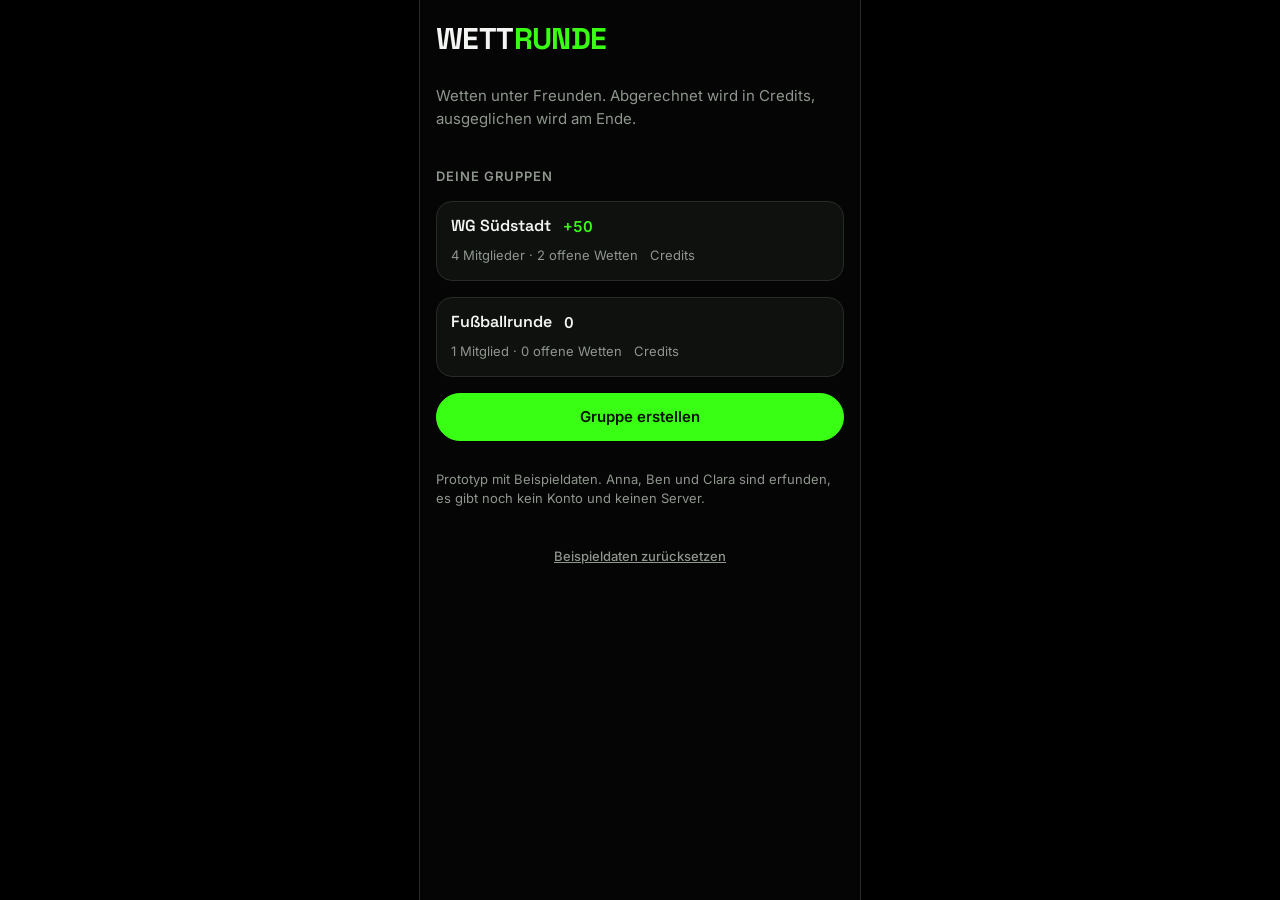
==== prototype/index.html @ f7deb589 "Add clickable prototype and to-do list Mobile-first HTML prototype of the betting app (groups, event" ====
<!DOCTYPE html>
<html lang="de">
<head>
<meta charset="utf-8">
<meta name="viewport" content="width=device-width, initial-scale=1, viewport-fit=cover">
<title>Wettrunde Prototyp</title>
<link rel="stylesheet" href="https://fonts.googleapis.com/css2?family=Inter:wght@400;500;600&family=Space+Grotesk:wght@500;600;700&display=swap">
<style>
body { margin: 0; }
[hidden] { display: none !important; }
:root { padding-top: env(safe-area-inset-top, 0px); padding-bottom: env(safe-area-inset-bottom, 0px); }
/* Layout: eine Handy-Spalte (max. 440px), schwarze Flaeche, Neongruen nur fuer Aktionen, eigenen Stand und offene Wetten. */
:root {
  color-scheme: dark;
  --bg: #050505; --s1: #0F110F; --s2: #191C19; --line: #272B27;
  --fg: #F3F5F2; --mut: #8E968D;
  --neon: #39FF14; --neon-dim: rgba(57,255,20,.12);
  --red: #FF5A5A; --red-dim: rgba(255,90,90,.12);
  --amber: #FFC53D; --amber-dim: rgba(255,197,61,.12);
  --display: "Space Grotesk", "Avenir Next", "Segoe UI", sans-serif;
  --body: "Inter", system-ui, -apple-system, "Segoe UI", sans-serif;
}
html, body { background: #000; }
body { color: var(--fg); font: 400 15px/1.5 var(--body); }
body::before { content: ""; position: fixed; inset: 0 0 auto; height: env(safe-area-inset-top, 0px); z-index: 10; background: var(--bg); }
.phone { max-width: 440px; margin: 0 auto; min-height: 100vh; background: var(--bg); border-inline: 1px solid var(--line); }
.top { position: sticky; top: env(safe-area-inset-top, 0px); z-index: 5; background: var(--bg); border-bottom: 1px solid var(--line);
  display: flex; align-items: center; gap: 8px; min-height: 56px;
  padding-left: max(16px, env(safe-area-inset-left, 0px)); padding-right: max(16px, env(safe-area-inset-right, 0px)); }
.top h1 { font: 600 18px/1.2 var(--display); margin: 0; min-width: 0; overflow-wrap: anywhere; }
.back { width: 40px; height: 40px; margin-left: -8px; border: 0; background: none; color: var(--neon); font: 600 28px/1 var(--display); cursor: pointer; border-radius: 10px; }
.wrap { display: flex; flex-direction: column; gap: 16px; padding-block: 16px 40px;
  padding-left: max(16px, env(safe-area-inset-left, 0px)); padding-right: max(16px, env(safe-area-inset-right, 0px)); }
.brand { font: 700 30px/1 var(--display); letter-spacing: -.02em; margin: 8px 0 0; }
.brand b { color: var(--neon); font-weight: 700; }
.mut { color: var(--mut); } .small { font-size: 13px; }
h2 { font: 600 13px/1.2 var(--body); letter-spacing: .08em; text-transform: uppercase; color: var(--mut); margin: 8px 0 0; }
.card { background: var(--s1); border: 1px solid var(--line); border-radius: 16px; padding: 14px; display: flex; flex-direction: column; gap: 8px; min-width: 0; }
button.card { text-align: left; color: inherit; font: inherit; cursor: pointer; width: 100%; }
button.card:active { background: var(--s2); }
.row { display: flex; align-items: center; justify-content: space-between; gap: 12px; min-width: 0; }
.row > :first-child { min-width: 0; overflow-wrap: anywhere; }
.title { font: 600 16px/1.3 var(--display); }
.num { font-variant-numeric: tabular-nums; font-weight: 600; white-space: nowrap; }
.pos { color: var(--neon); } .neg { color: var(--red); }
.hero { background: var(--s1); border: 1px solid var(--line); border-radius: 20px; padding: 18px; display: flex; flex-direction: column; gap: 2px; }
.hero .big { font: 700 44px/1.05 var(--display); font-variant-numeric: tabular-nums; letter-spacing: -.02em; }
.btn { min-height: 48px; border-radius: 999px; border: 1px solid var(--line); background: var(--s2); color: var(--fg); font: 600 15px/1 var(--body); padding: 0 18px; cursor: pointer; flex: 1; }
.btn.pri { background: var(--neon); border-color: var(--neon); color: #041200; }
.btn.danger { color: var(--red); }
.btn:disabled { opacity: .35; cursor: not-allowed; }
.btn.sm { min-height: 36px; font-size: 13px; padding: 0 14px; flex: none; }
.btns { display: flex; gap: 10px; flex-wrap: wrap; }
:is(button, input, select, textarea):focus-visible { outline: 2px solid var(--neon); outline-offset: 2px; }
.hint { border: 1px solid var(--amber); background: var(--amber-dim); color: var(--amber); border-radius: 14px; padding: 12px 14px; font-size: 14px; }
.tabs { display: flex; background: var(--s1); border: 1px solid var(--line); border-radius: 999px; padding: 4px; }
.tabs button { flex: 1; min-height: 38px; border: 0; border-radius: 999px; background: none; color: var(--mut); font: 600 14px/1 var(--body); cursor: pointer; }
.tabs button[aria-selected="true"] { background: var(--neon); color: #041200; }
.chips { display: flex; gap: 8px; flex-wrap: wrap; }
.chip { min-height: 36px; padding: 0 14px; border-radius: 999px; border: 1px solid var(--line); background: none; color: var(--fg); font: 500 14px/1 var(--body); cursor: pointer; }
.chip[aria-pressed="true"] { border-color: var(--neon); color: var(--neon); background: var(--neon-dim); }
.pill { font: 600 11px/1 var(--body); letter-spacing: .05em; text-transform: uppercase; padding: 5px 8px; border-radius: 999px; white-space: nowrap; }
.pill.open { color: var(--neon); background: var(--neon-dim); }
.pill.wait { color: var(--amber); background: var(--amber-dim); }
.pill.bad { color: var(--red); background: var(--red-dim); }
.pill.done { color: var(--fg); background: var(--s2); }
.tag { font: 600 11px/1 var(--body); letter-spacing: .08em; text-transform: uppercase; color: var(--mut); }
label { display: flex; flex-direction: column; gap: 6px; font-size: 13px; color: var(--mut); min-width: 0; }
input, select, textarea { font: 400 16px/1.3 var(--body); color: var(--fg); background: var(--s1); border: 1px solid var(--line); border-radius: 12px; padding: 12px; width: 100%; box-sizing: border-box; min-width: 0; }
textarea { resize: vertical; min-height: 72px; }
.two { display: grid; grid-template-columns: 1fr 1fr; gap: 10px; }
.bar { height: 6px; border-radius: 999px; background: var(--s2); overflow: hidden; }
.bar i { display: block; height: 100%; background: var(--neon); border-radius: 999px; }
.opt { display: flex; flex-direction: column; gap: 6px; padding: 12px 0; border-top: 1px solid var(--line); }
.opt:first-child { border-top: 0; padding-top: 0; }
.opt.win .title { color: var(--neon); }
.kv { display: grid; grid-template-columns: auto 1fr; gap: 6px 14px; font-size: 14px; }
.kv dt { color: var(--mut); } .kv dd { margin: 0; text-align: right; overflow-wrap: anywhere; }
.demo { border: 1px dashed var(--mut); border-radius: 16px; padding: 14px; display: flex; flex-direction: column; gap: 10px; }
.list { display: flex; flex-direction: column; }
.list .row { padding: 10px 0; border-top: 1px solid var(--line); }
.list .row:first-child { border-top: 0; }
.code { font: 600 18px/1 var(--display); letter-spacing: .1em; color: var(--neon); }
#toast { position: fixed; left: 50%; transform: translateX(-50%); bottom: calc(20px + env(safe-area-inset-bottom, 0px)); z-index: 20; max-width: min(400px, calc(100vw - 32px));
  background: var(--fg); color: #000; font: 600 14px/1.3 var(--body); padding: 12px 16px; border-radius: 14px; }
.linkbtn { background: none; border: 0; color: var(--mut); font: 500 13px/1 var(--body); text-decoration: underline; cursor: pointer; padding: 12px 0; align-self: center; }
</style>
</head>
<body>
<div class="phone"><div id="app"></div></div>
<div id="toast" role="status" hidden></div>

<script>
const LS = 'wettrunde-draft-v1';
const POOL = ['Anna', 'Ben', 'Clara', 'Jonas', 'Mia', 'Leon'];
const EVENTS = [
  { name: 'Bayern – Dortmund', when: 'Sa, 18:30', opts: ['Bayern', 'Unentschieden', 'Dortmund'] },
  { name: 'Leipzig – Leverkusen', when: 'So, 15:30', opts: ['Leipzig', 'Unentschieden', 'Leverkusen'] },
  { name: 'Darts-WM Finale', when: '3. Jan, 21:00', opts: ['Favorit gewinnt', 'Außenseiter gewinnt'] }
];
const STATUS = {
  open: ['Offen', 'open'], locked: ['Gesperrt', 'wait'], resolving: ['In Auflösung', 'wait'], disputed: ['Strittig', 'bad'],
  resolved: ['Aufgelöst', 'done'], void: ['Ungültig', 'bad'], infeasible: ['Nicht durchführbar', 'bad']
};

function seed() {
  const d = h => new Date(Date.now() + h * 3600e3).toISOString();
  return {
    users: { me: 'Du', anna: 'Anna', ben: 'Ben', clara: 'Clara' },
    groups: [
      { id: 'g1', name: 'WG Südstadt', desc: 'Alles, worauf man in einer WG wetten kann', code: 'SUED-4821', admin: 'me',
        members: ['me', 'anna', 'ben', 'clara'], bal: { me: 50, anna: 100, ben: 0, clara: -150 },
        ledger: [{ t: 'Wette „Schafft Ben den Halbmarathon unter 2 Stunden?“ aufgelöst', d: { anna: 100, me: 50, clara: -150 } }],
        pay: [],
        bets: [
          { id: 'b1', type: 'real', name: 'Kocht Ben bis Sonntag für alle?', desc: 'Zählt nur, wenn alle vier am Tisch sitzen.', opts: ['Ja', 'Nein'], min: 10, max: 100, deadline: d(96), creator: 'ben', status: 'open',
            entries: [{ u: 'ben', o: 0, s: 50 }, { u: 'anna', o: 1, s: 30 }] },
          { id: 'b2', type: 'event', name: 'Bayern – Dortmund: Wer gewinnt?', desc: '', opts: ['Bayern', 'Unentschieden', 'Dortmund'], min: 10, max: 50, event: 'Bayern – Dortmund · Sa, 18:30', creator: 'me', status: 'open',
            entries: [{ u: 'me', o: 0, s: 40 }, { u: 'clara', o: 2, s: 40 }] },
          { id: 'b3', type: 'real', name: 'Schafft Anna 10 Klimmzüge am Stück?', desc: 'Video als Beweis.', opts: ['Ja', 'Nein'], min: 10, max: 50, deadline: d(-2), creator: 'anna', status: 'resolving', proposed: 0,
            entries: [{ u: 'anna', o: 0, s: 20 }, { u: 'me', o: 1, s: 20 }, { u: 'ben', o: 1, s: 10 }] },
          { id: 'b0', type: 'real', name: 'Schafft Ben den Halbmarathon unter 2 Stunden?', desc: '', opts: ['Ja', 'Nein'], min: 10, max: 200, deadline: d(-200), creator: 'clara', status: 'resolved', result: 0,
            entries: [{ u: 'anna', o: 0, s: 100 }, { u: 'me', o: 0, s: 50 }, { u: 'clara', o: 1, s: 150 }], deltas: { anna: 100, me: 50, clara: -150 } }
        ] },
      { id: 'g2', name: 'Fußballrunde', desc: '', code: 'FUSS-1907', admin: 'me', members: ['me'], bal: { me: 0 }, ledger: [], pay: [], bets: [] }
    ]
  };
}

let db;
try { db = JSON.parse(localStorage.getItem(LS)); } catch (e) { db = null; }
if (!db || !db.groups) db = seed();
const ui = { nav: [{ v: 'home' }], tab: 'bets', filter: 'all', draft: null, gdraft: { name: '', desc: '' }, join: { o: null, s: '' } };
function save() { try { localStorage.setItem(LS, JSON.stringify(db)); } catch (e) {} }

const esc = s => String(s == null ? '' : s).replace(/[&<>"']/g, c => ({ '&': '&amp;', '<': '&lt;', '>': '&gt;', '"': '&quot;', "'": '&#39;' }[c]));
const nf = n => Math.abs(n).toLocaleString('de-DE');
const sg = n => (n > 0 ? '+' : n < 0 ? '−' : '') + nf(n);
const cls = n => n > 0 ? 'pos' : n < 0 ? 'neg' : '';
const uid = () => Math.random().toString(36).slice(2, 9);
const nm = u => db.users[u] || u;
const cur = () => ui.nav[ui.nav.length - 1];
const grp = () => db.groups.find(g => g.id === cur().g);
const bet = () => { const g = grp(); return g && g.bets.find(b => b.id === cur().b); };
const pot = b => b.entries.reduce((a, e) => a + e.s, 0);
const mine = b => b.entries.find(e => e.u === 'me');
const fdate = iso => new Date(iso).toLocaleString('de-DE', { weekday: 'short', day: '2-digit', month: '2-digit', hour: '2-digit', minute: '2-digit' });
const localInput = d => { const p = n => String(n).padStart(2, '0'); return d.getFullYear() + '-' + p(d.getMonth() + 1) + '-' + p(d.getDate()) + 'T' + p(d.getHours()) + ':' + p(d.getMinutes()); };

let toastTimer;
function toast(msg) { const t = document.getElementById('toast'); t.textContent = msg; t.hidden = false; clearTimeout(toastTimer); toastTimer = setTimeout(() => { t.hidden = true; }, 2800); }

/* ---------- Logik ---------- */
function payout(b, w) {
  const p = pot(b), win = b.entries.filter(e => e.o === w), ws = win.reduce((a, e) => a + e.s, 0), d = {};
  if (!ws) return null;
  b.entries.forEach(e => { d[e.u] = -e.s; });
  let rest = p;
  win.forEach(e => { const sh = Math.floor(p * e.s / ws); d[e.u] += sh; rest -= sh; });
  if (rest) d[win.slice().sort((a, c) => c.s - a.s)[0].u] += rest;
  return d;
}
function resolve(g, b, w) {
  const d = payout(b, w);
  b.result = w;
  if (!d) { b.status = 'void'; toast('Niemand hat auf dieses Ergebnis gesetzt. Wette ungültig, keine Buchung.'); return; }
  b.status = 'resolved'; b.deltas = d;
  Object.keys(d).forEach(u => { g.bal[u] = (g.bal[u] || 0) + d[u]; });
  g.ledger.push({ t: 'Wette „' + b.name + '“ aufgelöst', d });
  toast('Wette aufgelöst, Salden gebucht.');
}
function lock(b) {
  const sides = new Set(b.entries.map(e => e.o));
  if (sides.size < 2) { b.status = 'infeasible'; toast('Kein Gegenspieler. Wette nicht durchführbar und geschlossen.'); }
  else { b.status = 'locked'; toast('Annahmeschluss. Wette gesperrt.'); }
}
function suggestions(g) {
  const bal = Object.assign({}, g.bal);
  g.pay.forEach(p => { bal[p.from] += p.amt; bal[p.to] -= p.amt; });
  const deb = g.members.filter(u => bal[u] < 0).map(u => ({ u, a: -bal[u] })).sort((a, b) => b.a - a.a);
  const cre = g.members.filter(u => bal[u] > 0).map(u => ({ u, a: bal[u] })).sort((a, b) => b.a - a.a);
  const out = []; let i = 0, j = 0;
  while (i < deb.length && j < cre.length) {
    const amt = Math.min(deb[i].a, cre[j].a);
    out.push({ from: deb[i].u, to: cre[j].u, amt });
    deb[i].a -= amt; cre[j].a -= amt;
    if (!deb[i].a) i++; if (!cre[j].a) j++;
  }
  return out;
}

/* ---------- Ansichten ---------- */
const head = (title, back) => '<header class="top">' + (back ? '<button class="back" data-a="back" aria-label="Zurück">‹</button>' : '') + '<h1>' + esc(title) + '</h1></header>';
const pill = s => '<span class="pill ' + STATUS[s][1] + '">' + STATUS[s][0] + '</span>';

function vHome() {
  const cards = db.groups.map(g => {
    const open = g.bets.filter(b => b.status === 'open').length, bal = g.bal.me || 0;
    return '<button class="card" data-a="go" data-v="group" data-g="' + g.id + '"><div class="row"><span class="title">' + esc(g.name) + '</span><span class="num ' + cls(bal) + '">' + sg(bal) + '</span></div>' +
      '<div class="row small mut"><span>' + g.members.length + (g.members.length === 1 ? ' Mitglied' : ' Mitglieder') + ' · ' + open + ' offene ' + (open === 1 ? 'Wette' : 'Wetten') + '</span><span>Credits</span></div></button>';
  }).join('');
  return '<div class="wrap"><p class="brand">WETT<b>RUNDE</b></p><p class="mut">Wetten unter Freunden. Abgerechnet wird in Credits, ausgeglichen wird am Ende.</p>' +
    '<h2>Deine Gruppen</h2>' + cards +
    '<div class="btns"><button class="btn pri" data-a="go" data-v="newGroup">Gruppe erstellen</button></div>' +
    '<p class="small mut">Prototyp mit Beispieldaten. Anna, Ben und Clara sind erfunden, es gibt noch kein Konto und keinen Server.</p>' +
    '<button class="linkbtn" data-a="reset">Beispieldaten zurücksetzen</button></div>';
}

function vNewGroup() {
  return head('Gruppe erstellen', true) + '<div class="wrap">' +
    '<label>Gruppenname<input id="gd-name" data-gd="name" value="' + esc(ui.gdraft.name) + '" maxlength="40" placeholder="z. B. Stammtisch"></label>' +
    '<label>Beschreibung (optional)<textarea id="gd-desc" data-gd="desc" maxlength="140">' + esc(ui.gdraft.desc) + '</textarea></label>' +
    '<div class="hint">Du kannst die Gruppe allein erstellen. Wetten sind aber erst ab 2 Mitgliedern möglich. Bis dahin kannst du nur Mitglieder einladen und die Gruppe verwalten.</div>' +
    '<div class="btns"><button class="btn pri" data-a="createGroup">Gruppe erstellen</button></div></div>';
}

function betCard(b) {
  const m = mine(b);
  return '<button class="card" data-a="go" data-v="bet" data-g="' + cur().g + '" data-b="' + b.id + '"><div class="row"><span class="tag">' + (b.type === 'event' ? 'Event' : 'Reallife') + '</span>' + pill(b.status) + '</div>' +
    '<span class="title">' + esc(b.name) + '</span>' +
    '<div class="row small mut"><span>' + (m ? 'Du: ' + esc(b.opts[m.o]) + ' · ' + nf(m.s) : 'Du bist nicht dabei') + '</span><span class="num">Topf ' + nf(pot(b)) + '</span></div></button>';
}

function vGroup() {
  const g = grp(), solo = g.members.length < 2, bal = g.bal.me || 0;
  let body = '';
  if (ui.tab === 'bets') {
    const fs = { all: 'Alle', mine: 'Meine', done: 'Beendet' };
    const act = b => ['open', 'locked', 'resolving', 'disputed'].includes(b.status);
    const list = g.bets.filter(b => ui.filter === 'mine' ? mine(b) && act(b) : ui.filter === 'done' ? !act(b) : true)
      .slice().sort((a, b) => (act(b) ? 1 : 0) - (act(a) ? 1 : 0));
    body = '<div class="chips">' + Object.keys(fs).map(k => '<button class="chip" data-a="filter" data-f="' + k + '" aria-pressed="' + (ui.filter === k) + '">' + fs[k] + '</button>').join('') + '</div>' +
      (list.length ? list.map(betCard).join('') : '<p class="mut">' + (solo ? 'Noch keine Wetten. Lade zuerst jemanden ein.' : 'Hier ist noch nichts. Erstelle die erste Wette.') + '</p>');
  } else if (ui.tab === 'bal') {
    body = '<div class="card list">' + g.members.map(u => '<div class="row"><span>' + esc(nm(u)) + '</span><span class="num ' + cls(g.bal[u] || 0) + '">' + sg(g.bal[u] || 0) + '</span></div>').join('') + '</div>' +
      '<h2>Kontoverlauf</h2>' + (g.ledger.length ? g.ledger.slice().reverse().map(l => '<div class="card"><span>' + esc(l.t) + '</span><div class="chips small">' +
        Object.keys(l.d).map(u => '<span class="num ' + cls(l.d[u]) + '">' + esc(nm(u)) + ' ' + sg(l.d[u]) + '</span>').join('') + '</div></div>').join('') : '<p class="mut">Noch keine Buchungen.</p>');
  } else {
    body = '<div class="card list">' + g.members.map(u => '<div class="row"><span>' + esc(nm(u)) + '</span>' + (u === g.admin ? '<span class="tag">Admin</span>' : '') + '</div>').join('') + '</div>' +
      '<div class="card"><span class="small mut">Einladungscode</span><div class="row"><span class="code" id="code">' + esc(g.code) + '</span><button class="btn sm" data-a="copy">Kopieren</button></div></div>' +
      '<div class="demo"><span class="tag">Demo</span><span class="small mut">Im Prototyp gibt es keine echten Einladungen. So simulierst du einen Beitritt.</span><div class="btns"><button class="btn" data-a="addMember">Beispiel-Mitglied hinzufügen</button></div></div>';
  }
  const tabs = { bets: 'Wetten', bal: 'Salden', mem: 'Mitglieder' };
  return head(g.name, true) + '<div class="wrap">' +
    '<div class="hero"><span class="small mut">Dein Saldo in dieser Gruppe</span><span class="big ' + cls(bal) + '">' + sg(bal) + '</span><span class="small mut">Credits</span></div>' +
    (solo ? '<div class="hint">Du bist allein in dieser Gruppe. Wetten sind erst ab 2 Mitgliedern möglich. Lade unter „Mitglieder“ jemanden ein.</div>' : '') +
    '<div class="btns"><button class="btn pri" data-a="newBet"' + (solo ? ' disabled' : '') + '>Wette erstellen</button><button class="btn" data-a="go" data-v="settle" data-g="' + g.id + '"' + (solo ? ' disabled' : '') + '>Ausgleichen</button></div>' +
    '<div class="tabs" role="tablist">' + Object.keys(tabs).map(k => '<button role="tab" data-a="tab" data-t="' + k + '" aria-selected="' + (ui.tab === k) + '">' + tabs[k] + '</button>').join('') + '</div>' + body + '</div>';
}

function vNewBet() {
  const d = ui.draft, opts = d.type === 'event' ? EVENTS[d.ev].opts : [d.o1 || 'Option 1', d.o2 || 'Option 2'];
  if (d.side >= opts.length) d.side = 0;
  const typeBtn = (k, t) => '<button role="tab" data-a="type" data-t="' + k + '" aria-selected="' + (d.type === k) + '">' + t + '</button>';
  const specific = d.type === 'event'
    ? '<label>Event auswählen<select id="d-ev" data-d="ev">' + EVENTS.map((e, i) => '<option value="' + i + '"' + (i === +d.ev ? ' selected' : '') + '>' + esc(e.name + ' · ' + e.when) + '</option>').join('') + '</select></label>' +
      '<p class="small mut">Annahmeschluss ist der Eventstart. Das Ergebnis kommt danach automatisch. Die Events hier sind Beispiele.</p>'
    : '<div class="two"><label>Ausgang 1<input id="d-o1" data-d="o1" value="' + esc(d.o1) + '" maxlength="24"></label><label>Ausgang 2<input id="d-o2" data-d="o2" value="' + esc(d.o2) + '" maxlength="24"></label></div>' +
      '<label>Deadline<input id="d-dl" type="datetime-local" data-d="deadline" value="' + esc(d.deadline) + '"></label>' +
      '<p class="small mut">Annahmeschluss ist 24 Stunden vor der Deadline. Danach meldest du das Ergebnis, die Gruppe bestätigt.</p>';
  return head('Wette erstellen', true) + '<div class="wrap">' +
    '<div class="tabs" role="tablist">' + typeBtn('real', 'Reallife-Wette') + typeBtn('event', 'Event-Wette') + '</div>' +
    '<label>Name der Wette<input id="d-name" data-d="name" value="' + esc(d.name) + '" maxlength="80" placeholder="Worum geht es?"></label>' +
    '<label>Beschreibung (optional)<textarea id="d-desc" data-d="desc" maxlength="200" placeholder="Regeln, Beweis, Sonderfälle">' + esc(d.desc) + '</textarea></label>' +
    specific +
    '<div class="two"><label>Mindesteinsatz<input id="d-min" type="number" inputmode="numeric" min="1" data-d="min" value="' + esc(d.min) + '"></label><label>Höchsteinsatz<input id="d-max" type="number" inputmode="numeric" min="1" data-d="max" value="' + esc(d.max) + '"></label></div>' +
    '<h2>Deine Seite</h2><div class="chips">' + opts.map((o, i) => '<button class="chip" data-a="dside" data-i="' + i + '" aria-pressed="' + (d.side === i) + '">' + esc(o) + '</button>').join('') + '</div>' +
    '<label>Dein Einsatz in Credits<input id="d-stake" type="number" inputmode="numeric" min="1" data-d="stake" value="' + esc(d.stake) + '"></label>' +
    '<div class="btns"><button class="btn pri" data-a="createBet">Wette veröffentlichen</button></div></div>';
}

function vBet() {
  const g = grp(), b = bet(), p = pot(b), m = mine(b), iAmCreator = b.creator === 'me';
  const when = b.type === 'event'
    ? '<dt>Event</dt><dd>' + esc(b.event) + '</dd><dt>Annahmeschluss</dt><dd>Eventstart</dd>'
    : '<dt>Deadline</dt><dd>' + esc(fdate(b.deadline)) + '</dd><dt>Annahmeschluss</dt><dd>' + esc(fdate(new Date(new Date(b.deadline).getTime() - 864e5).toISOString())) + '</dd>';
  const optsHtml = b.opts.map((o, i) => {
    const es = b.entries.filter(e => e.o === i), sum = es.reduce((a, e) => a + e.s, 0);
    return '<div class="opt' + (b.status === 'resolved' && b.result === i ? ' win' : '') + '"><div class="row"><span class="title">' + esc(o) + (b.status === 'resolved' && b.result === i ? ' ✓' : '') + '</span><span class="num">' + nf(sum) + '</span></div>' +
      '<div class="bar"><i style="width:' + (p ? Math.round(sum / p * 100) : 0) + '%"></i></div>' +
      '<span class="small mut">' + (es.length ? es.map(e => esc(nm(e.u)) + ' ' + nf(e.s)).join(' · ') : 'noch niemand') + '</span></div>';
  }).join('');
  let pos = '';
  if (m && ['open', 'locked', 'resolving', 'disputed'].includes(b.status)) {
    const d = payout(b, m.o);
    pos = '<div class="card"><div class="row"><span>Du setzt ' + nf(m.s) + ' auf „' + esc(b.opts[m.o]) + '“</span><span class="num pos">' + (d ? sg(d.me) : '') + '</span></div><span class="small mut">Möglicher Gewinn beim aktuellen Topf. Dein Saldo ändert sich erst bei der Auflösung.</span></div>';
  }
  if (b.status === 'resolved') {
    pos = '<div class="card"><span class="small mut">Ergebnis: ' + esc(b.opts[b.result]) + '</span><div class="list">' + Object.keys(b.deltas).map(u => '<div class="row"><span>' + esc(nm(u)) + '</span><span class="num ' + cls(b.deltas[u]) + '">' + sg(b.deltas[u]) + '</span></div>').join('') + '</div></div>';
  }
  if (b.status === 'infeasible') pos = '<div class="hint">Bis zum Annahmeschluss gab es keinen Gegenspieler. Die Wette wurde als nicht durchführbar markiert und geschlossen. Es wurde nichts gebucht.</div>';
  if (b.status === 'void') pos = '<div class="hint">Diese Wette ist ungültig. Es wurde nichts gebucht.</div>';

  const pick = (action, label) => '<span class="small mut">' + label + '</span><div class="chips">' + b.opts.map((o, i) => '<button class="chip" data-a="' + action + '" data-i="' + i + '">' + esc(o) + '</button>').join('') + '</div>';
  let act = '', demo = '';
  if (b.status === 'open') {
    if (!m) {
      act = '<h2>Beitreten</h2><div class="chips">' + b.opts.map((o, i) => '<button class="chip" data-a="pick" data-i="' + i + '" aria-pressed="' + (ui.join.o === i) + '">' + esc(o) + '</button>').join('') + '</div>' +
        '<label>Dein Einsatz (' + nf(b.min) + ' bis ' + nf(b.max) + ' Credits)<input id="j-stake" type="number" inputmode="numeric" data-j="s" value="' + esc(ui.join.s) + '" min="' + b.min + '" max="' + b.max + '"></label>' +
        '<div class="btns"><button class="btn pri" data-a="join">Beitreten</button></div>';
    } else if (iAmCreator) {
      act = '<div class="btns"><button class="btn danger" data-a="cancel">Wette stornieren</button></div><p class="small mut">Stornieren geht nur, solange die Wette offen ist. Ändern lässt sie sich nach dem ersten Beitritt nicht mehr.</p>';
    } else {
      act = '<div class="btns"><button class="btn danger" data-a="withdraw">Einsatz zurückziehen</button></div>';
    }
    demo = '<span class="small mut">Im Prototyp läuft keine Zeit und es gibt keine anderen Nutzer.</span><div class="btns"><button class="btn" data-a="demoJoin">Beispiel-Beitritt</button><button class="btn" data-a="lock">Annahmeschluss jetzt</button></div>';
  } else if (b.status === 'locked') {
    if (b.type === 'event') demo = pick('result', 'Ergebnis der Sport-API simulieren:');
    else if (iAmCreator) act = '<h2>Ergebnis melden</h2><div class="card">' + pick('propose', 'Was ist passiert?') + '</div>';
    else demo = pick('propose', esc(nm(b.creator)) + ' meldet das Ergebnis:');
  } else if (b.status === 'resolving') {
    const mineProp = iAmCreator;
    act = '<div class="card"><span>' + esc(nm(b.creator)) + (mineProp ? ' hast' : ' hat') + ' „' + esc(b.opts[b.proposed]) + '“ als Ergebnis gemeldet.</span>' +
      (mineProp ? '<span class="small mut">Die anderen Teilnehmer müssen bestätigen. Ohne Reaktion gilt es nach 48 Stunden.</span>' :
        '<div class="btns"><button class="btn pri" data-a="confirm">Bestätigen</button><button class="btn danger" data-a="dispute">Einspruch</button></div>') + '</div>';
    if (mineProp) demo = '<div class="btns"><button class="btn" data-a="confirm">Gruppe bestätigt</button><button class="btn" data-a="dispute">Jemand legt Einspruch ein</button></div>';
  } else if (b.status === 'disputed') {
    act = '<div class="hint">Gegen das Ergebnis wurde Einspruch eingelegt. Alle Teilnehmer stimmen ab, die Mehrheit entscheidet.</div>';
    demo = pick('result', 'Abstimmung simulieren. Mehrheit für:') + '<div class="btns"><button class="btn" data-a="nomajority">Keine Mehrheit</button></div>';
  }
  return head('Wett-Detail', true) + '<div class="wrap">' +
    '<div class="row"><span class="tag">' + (b.type === 'event' ? 'Event-Wette' : 'Reallife-Wette') + ' · von ' + esc(nm(b.creator)) + '</span>' + pill(b.status) + '</div>' +
    '<p class="brand" style="font-size:24px;line-height:1.2;margin:0">' + esc(b.name) + '</p>' + (b.desc ? '<p class="mut">' + esc(b.desc) + '</p>' : '') +
    '<div class="hero"><span class="small mut">Topf</span><span class="big">' + nf(p) + '</span><span class="small mut">Credits · Einsatz ' + nf(b.min) + ' bis ' + nf(b.max) + '</span></div>' +
    '<div class="card">' + optsHtml + '</div>' + pos +
    '<div class="card"><dl class="kv" style="margin:0">' + when + '</dl></div>' + act +
    (demo ? '<div class="demo"><span class="tag">Demo-Steuerung</span>' + demo + '</div>' : '') + '</div>';
}

function vSettle() {
  const g = grp(), sug = suggestions(g);
  const row = (p, btn) => '<div class="card"><div class="row"><span>' + esc(nm(p.from)) + ' → ' + esc(nm(p.to)) + '</span><span class="num">' + nf(p.amt) + '</span></div>' + btn + '</div>';
  const sugHtml = sug.map((p, i) => row(p, '<div class="btns"><button class="btn ' + (p.from === 'me' || p.to === 'me' ? 'pri' : '') + '" data-a="paid" data-i="' + i + '">' +
    (p.from === 'me' ? 'Als bezahlt markieren' : p.to === 'me' ? 'Eingang bestätigen' : 'Demo: bezahlt und bestätigt') + '</button></div>')).join('');
  const pend = g.pay.map(p => row(p, '<span class="small mut">Bezahlt markiert, wartet auf Bestätigung durch ' + esc(nm(p.to)) + '.</span><div class="btns"><button class="btn" data-a="payConfirm" data-id="' + p.id + '">Demo: ' + esc(nm(p.to)) + ' bestätigt</button></div>')).join('');
  return head('Ausgleichen', true) + '<div class="wrap">' +
    '<p class="mut">Die App schlägt die wenigsten Zahlungen vor, mit denen alle wieder bei 0 stehen. Bezahlt wird außerhalb der App. Der Saldo ändert sich erst, wenn der Empfänger bestätigt.</p>' +
    (pend ? '<h2>Wartet auf Bestätigung</h2>' + pend : '') +
    '<h2>Vorgeschlagene Zahlungen</h2>' + (sugHtml || '<div class="card"><span class="pos title">Alles ausgeglichen</span><span class="small mut">' + (pend ? 'Es stehen nur noch Bestätigungen aus.' : 'Alle Salden stehen bei 0.') + '</span></div>') + '</div>';
}

const VIEWS = { home: vHome, newGroup: vNewGroup, group: vGroup, newBet: vNewBet, bet: vBet, settle: vSettle };
function render() {
  const c = cur();
  if ((c.g && !grp()) || (c.b && !bet())) { ui.nav = [{ v: 'home' }]; }
  document.getElementById('app').innerHTML = VIEWS[cur().v]();
}
function go(v, g, b) { ui.nav.push({ v, g, b }); window.scrollTo(0, 0); }

/* ---------- Aktionen ---------- */
const A = {
  go(d) { if (d.v === 'bet') ui.join = { o: null, s: '' }; go(d.v, d.g, d.b); },
  back() { if (ui.nav.length > 1) ui.nav.pop(); },
  reset() { db = seed(); ui.nav = [{ v: 'home' }]; toast('Beispieldaten zurückgesetzt.'); },
  tab(d) { ui.tab = d.t; },
  filter(d) { ui.filter = d.f; },
  createGroup() {
    const n = ui.gdraft.name.trim();
    if (!n) return toast('Gib der Gruppe einen Namen.');
    const g = { id: uid(), name: n, desc: ui.gdraft.desc.trim(), code: n.replace(/[^A-Za-z]/g, '').slice(0, 4).toUpperCase().padEnd(4, 'X') + '-' + Math.floor(1000 + Math.random() * 9000), admin: 'me', members: ['me'], bal: { me: 0 }, ledger: [], pay: [], bets: [] };
    db.groups.push(g); ui.gdraft = { name: '', desc: '' }; ui.nav.pop(); ui.tab = 'mem'; go('group', g.id);
    toast('Gruppe erstellt. Wetten sind ab 2 Mitgliedern möglich.');
  },
  addMember() {
    const g = grp(), n = POOL.find(x => !g.members.includes(x.toLowerCase()));
    if (!n) return toast('Keine weiteren Beispiel-Mitglieder.');
    const id = n.toLowerCase(); db.users[id] = n; g.members.push(id); g.bal[id] = 0; toast(n + ' ist beigetreten.');
  },
  copy() {
    const t = grp().code;
    try { navigator.clipboard.writeText(t).then(() => toast('Code kopiert.'), () => toast('Code: ' + t)); } catch (e) { toast('Code: ' + t); }
    return false;
  },
  newBet() {
    ui.draft = { type: 'real', name: '', desc: '', o1: 'Ja', o2: 'Nein', min: 10, max: 100, deadline: localInput(new Date(Date.now() + 72 * 3600e3)), ev: 0, side: 0, stake: 10 };
    go('newBet', cur().g);
  },
  type(d) { ui.draft.type = d.t; ui.draft.side = 0; },
  dside(d) { ui.draft.side = +d.i; },
  createBet() {
    const d = ui.draft, g = grp(), min = Math.floor(+d.min), max = Math.floor(+d.max), stake = Math.floor(+d.stake);
    if (g.members.length < 2) return toast('Wetten sind erst ab 2 Mitgliedern möglich.');
    if (!d.name.trim()) return toast('Gib der Wette einen Namen.');
    if (!(min >= 1) || !(max >= min)) return toast('Prüfe Mindest- und Höchsteinsatz.');
    if (!(stake >= min && stake <= max)) return toast('Dein Einsatz muss zwischen ' + min + ' und ' + max + ' liegen.');
    const b = { id: uid(), type: d.type, name: d.name.trim(), desc: d.desc.trim(), min, max, creator: 'me', status: 'open', entries: [{ u: 'me', o: d.side, s: stake }] };
    if (d.type === 'event') { const e = EVENTS[+d.ev]; b.opts = e.opts.slice(); b.event = e.name + ' · ' + e.when; }
    else {
      if (!d.o1.trim() || !d.o2.trim() || d.o1.trim() === d.o2.trim()) return toast('Gib zwei unterschiedliche Ausgänge an.');
      if (!d.deadline || isNaN(new Date(d.deadline))) return toast('Lege eine Deadline fest.');
      b.opts = [d.o1.trim(), d.o2.trim()]; b.deadline = new Date(d.deadline).toISOString();
    }
    g.bets.push(b); ui.nav.pop(); ui.tab = 'bets'; ui.filter = 'all'; go('bet', g.id, b.id);
    toast('Wette ist offen. Die Gruppe wird benachrichtigt.');
  },
  pick(d) { ui.join.o = +d.i; },
  join() {
    const b = bet(), s = Math.floor(+ui.join.s);
    if (ui.join.o == null) return toast('Wähle zuerst eine Seite.');
    if (!(s >= b.min && s <= b.max)) return toast('Der Einsatz muss zwischen ' + b.min + ' und ' + b.max + ' liegen.');
    b.entries.push({ u: 'me', o: ui.join.o, s }); toast('Du bist dabei. Einsatz vorgemerkt.');
  },
  withdraw() { const b = bet(); b.entries = b.entries.filter(e => e.u !== 'me'); ui.join = { o: null, s: '' }; toast('Einsatz zurückgezogen.'); },
  cancel() { bet().status = 'void'; toast('Wette storniert. Keine Buchung.'); },
  demoJoin() {
    const g = grp(), b = bet(), u = g.members.find(x => x !== 'me' && !b.entries.some(e => e.u === x));
    if (!u) return toast('Alle Mitglieder sind schon dabei.');
    const counts = b.opts.map((o, i) => b.entries.filter(e => e.o === i).length), o = counts.indexOf(Math.min.apply(null, counts));
    b.entries.push({ u, o, s: Math.min(b.max, Math.max(b.min, 20)) }); toast(nm(u) + ' setzt auf „' + b.opts[o] + '“.');
  },
  lock() { lock(bet()); },
  propose(d) { const b = bet(); b.proposed = +d.i; b.status = 'resolving'; toast('Ergebnis gemeldet. Wartet auf Bestätigung.'); },
  confirm() { const b = bet(); resolve(grp(), b, b.proposed); },
  dispute() { bet().status = 'disputed'; toast('Einspruch eingelegt. Die Gruppe stimmt ab.'); },
  result(d) { resolve(grp(), bet(), +d.i); },
  nomajority() { bet().status = 'void'; toast('Keine Mehrheit. Wette ungültig, keine Buchung.'); },
  paid(d) {
    const g = grp(), p = suggestions(g)[+d.i]; if (!p) return;
    const pay = { id: uid(), from: p.from, to: p.to, amt: p.amt };
    if (p.from === 'me') { g.pay.push(pay); toast('Als bezahlt markiert. ' + nm(p.to) + ' muss bestätigen.'); }
    else { g.pay.push(pay); A.payConfirm({ id: pay.id }); }
  },
  payConfirm(d) {
    const g = grp(), i = g.pay.findIndex(p => p.id === d.id); if (i < 0) return;
    const p = g.pay.splice(i, 1)[0], dl = {}; dl[p.from] = p.amt; dl[p.to] = -p.amt;
    g.bal[p.from] += p.amt; g.bal[p.to] -= p.amt;
    g.ledger.push({ t: 'Ausgleich: ' + nm(p.from) + ' an ' + nm(p.to), d: dl }); toast('Zahlung bestätigt. Salden aktualisiert.');
  }
};

document.addEventListener('click', e => {
  const el = e.target.closest('[data-a]'); if (!el || el.disabled) return;
  const fn = A[el.dataset.a]; if (!fn) return;
  const r = fn(el.dataset);
  save(); if (r !== false) render();
});
document.addEventListener('input', e => {
  const t = e.target;
  if (t.dataset.d) ui.draft[t.dataset.d] = t.value;
  else if (t.dataset.gd) ui.gdraft[t.dataset.gd] = t.value;
  else if (t.dataset.j) ui.join[t.dataset.j] = t.value;
});
document.addEventListener('change', e => { if (e.target.dataset.d === 'ev') { ui.draft.ev = +e.target.value; ui.draft.side = 0; render(); } });
render();
</script>
</body>
</html>
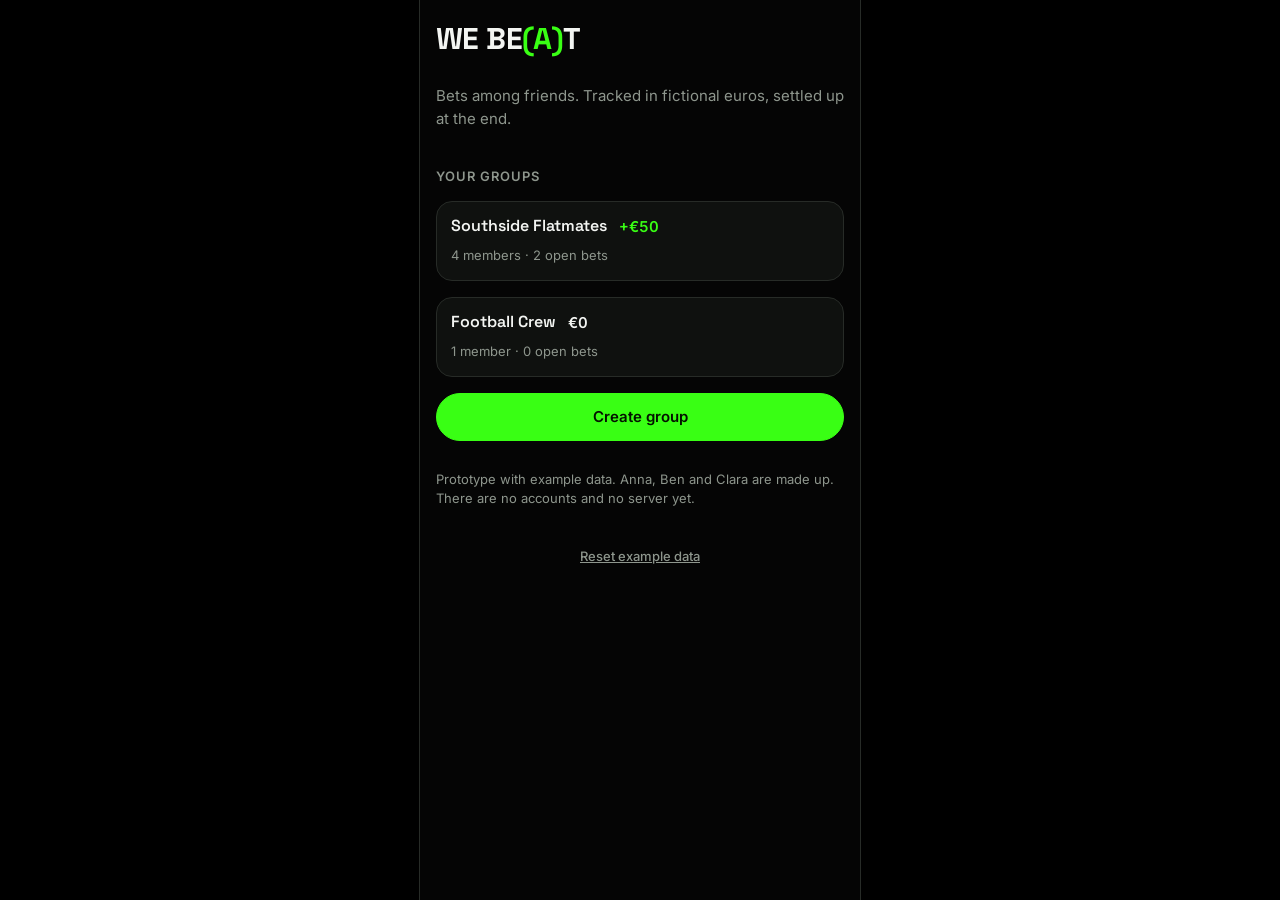
==== commit 89cf7b9b: "Split prototype into per-area files, rename to We Be(a)t, English, euros - Split the single-file pro" ====
--- a/prototype/index.html
+++ b/prototype/index.html
@@ -1,447 +1,27 @@
 <!DOCTYPE html>
-<html lang="de">
+<html lang="en">
 <head>
 <meta charset="utf-8">
 <meta name="viewport" content="width=device-width, initial-scale=1, viewport-fit=cover">
-<title>Wettrunde Prototyp</title>
+<title>We Be(a)t Prototype</title>
 <link rel="stylesheet" href="https://fonts.googleapis.com/css2?family=Inter:wght@400;500;600&family=Space+Grotesk:wght@500;600;700&display=swap">
-<style>
-body { margin: 0; }
-[hidden] { display: none !important; }
-:root { padding-top: env(safe-area-inset-top, 0px); padding-bottom: env(safe-area-inset-bottom, 0px); }
-/* Layout: eine Handy-Spalte (max. 440px), schwarze Flaeche, Neongruen nur fuer Aktionen, eigenen Stand und offene Wetten. */
-:root {
-  color-scheme: dark;
-  --bg: #050505; --s1: #0F110F; --s2: #191C19; --line: #272B27;
-  --fg: #F3F5F2; --mut: #8E968D;
-  --neon: #39FF14; --neon-dim: rgba(57,255,20,.12);
-  --red: #FF5A5A; --red-dim: rgba(255,90,90,.12);
-  --amber: #FFC53D; --amber-dim: rgba(255,197,61,.12);
-  --display: "Space Grotesk", "Avenir Next", "Segoe UI", sans-serif;
-  --body: "Inter", system-ui, -apple-system, "Segoe UI", sans-serif;
-}
-html, body { background: #000; }
-body { color: var(--fg); font: 400 15px/1.5 var(--body); }
-body::before { content: ""; position: fixed; inset: 0 0 auto; height: env(safe-area-inset-top, 0px); z-index: 10; background: var(--bg); }
-.phone { max-width: 440px; margin: 0 auto; min-height: 100vh; background: var(--bg); border-inline: 1px solid var(--line); }
-.top { position: sticky; top: env(safe-area-inset-top, 0px); z-index: 5; background: var(--bg); border-bottom: 1px solid var(--line);
-  display: flex; align-items: center; gap: 8px; min-height: 56px;
-  padding-left: max(16px, env(safe-area-inset-left, 0px)); padding-right: max(16px, env(safe-area-inset-right, 0px)); }
-.top h1 { font: 600 18px/1.2 var(--display); margin: 0; min-width: 0; overflow-wrap: anywhere; }
-.back { width: 40px; height: 40px; margin-left: -8px; border: 0; background: none; color: var(--neon); font: 600 28px/1 var(--display); cursor: pointer; border-radius: 10px; }
-.wrap { display: flex; flex-direction: column; gap: 16px; padding-block: 16px 40px;
-  padding-left: max(16px, env(safe-area-inset-left, 0px)); padding-right: max(16px, env(safe-area-inset-right, 0px)); }
-.brand { font: 700 30px/1 var(--display); letter-spacing: -.02em; margin: 8px 0 0; }
-.brand b { color: var(--neon); font-weight: 700; }
-.mut { color: var(--mut); } .small { font-size: 13px; }
-h2 { font: 600 13px/1.2 var(--body); letter-spacing: .08em; text-transform: uppercase; color: var(--mut); margin: 8px 0 0; }
-.card { background: var(--s1); border: 1px solid var(--line); border-radius: 16px; padding: 14px; display: flex; flex-direction: column; gap: 8px; min-width: 0; }
-button.card { text-align: left; color: inherit; font: inherit; cursor: pointer; width: 100%; }
-button.card:active { background: var(--s2); }
-.row { display: flex; align-items: center; justify-content: space-between; gap: 12px; min-width: 0; }
-.row > :first-child { min-width: 0; overflow-wrap: anywhere; }
-.title { font: 600 16px/1.3 var(--display); }
-.num { font-variant-numeric: tabular-nums; font-weight: 600; white-space: nowrap; }
-.pos { color: var(--neon); } .neg { color: var(--red); }
-.hero { background: var(--s1); border: 1px solid var(--line); border-radius: 20px; padding: 18px; display: flex; flex-direction: column; gap: 2px; }
-.hero .big { font: 700 44px/1.05 var(--display); font-variant-numeric: tabular-nums; letter-spacing: -.02em; }
-.btn { min-height: 48px; border-radius: 999px; border: 1px solid var(--line); background: var(--s2); color: var(--fg); font: 600 15px/1 var(--body); padding: 0 18px; cursor: pointer; flex: 1; }
-.btn.pri { background: var(--neon); border-color: var(--neon); color: #041200; }
-.btn.danger { color: var(--red); }
-.btn:disabled { opacity: .35; cursor: not-allowed; }
-.btn.sm { min-height: 36px; font-size: 13px; padding: 0 14px; flex: none; }
-.btns { display: flex; gap: 10px; flex-wrap: wrap; }
-:is(button, input, select, textarea):focus-visible { outline: 2px solid var(--neon); outline-offset: 2px; }
-.hint { border: 1px solid var(--amber); background: var(--amber-dim); color: var(--amber); border-radius: 14px; padding: 12px 14px; font-size: 14px; }
-.tabs { display: flex; background: var(--s1); border: 1px solid var(--line); border-radius: 999px; padding: 4px; }
-.tabs button { flex: 1; min-height: 38px; border: 0; border-radius: 999px; background: none; color: var(--mut); font: 600 14px/1 var(--body); cursor: pointer; }
-.tabs button[aria-selected="true"] { background: var(--neon); color: #041200; }
-.chips { display: flex; gap: 8px; flex-wrap: wrap; }
-.chip { min-height: 36px; padding: 0 14px; border-radius: 999px; border: 1px solid var(--line); background: none; color: var(--fg); font: 500 14px/1 var(--body); cursor: pointer; }
-.chip[aria-pressed="true"] { border-color: var(--neon); color: var(--neon); background: var(--neon-dim); }
-.pill { font: 600 11px/1 var(--body); letter-spacing: .05em; text-transform: uppercase; padding: 5px 8px; border-radius: 999px; white-space: nowrap; }
-.pill.open { color: var(--neon); background: var(--neon-dim); }
-.pill.wait { color: var(--amber); background: var(--amber-dim); }
-.pill.bad { color: var(--red); background: var(--red-dim); }
-.pill.done { color: var(--fg); background: var(--s2); }
-.tag { font: 600 11px/1 var(--body); letter-spacing: .08em; text-transform: uppercase; color: var(--mut); }
-label { display: flex; flex-direction: column; gap: 6px; font-size: 13px; color: var(--mut); min-width: 0; }
-input, select, textarea { font: 400 16px/1.3 var(--body); color: var(--fg); background: var(--s1); border: 1px solid var(--line); border-radius: 12px; padding: 12px; width: 100%; box-sizing: border-box; min-width: 0; }
-textarea { resize: vertical; min-height: 72px; }
-.two { display: grid; grid-template-columns: 1fr 1fr; gap: 10px; }
-.bar { height: 6px; border-radius: 999px; background: var(--s2); overflow: hidden; }
-.bar i { display: block; height: 100%; background: var(--neon); border-radius: 999px; }
-.opt { display: flex; flex-direction: column; gap: 6px; padding: 12px 0; border-top: 1px solid var(--line); }
-.opt:first-child { border-top: 0; padding-top: 0; }
-.opt.win .title { color: var(--neon); }
-.kv { display: grid; grid-template-columns: auto 1fr; gap: 6px 14px; font-size: 14px; }
-.kv dt { color: var(--mut); } .kv dd { margin: 0; text-align: right; overflow-wrap: anywhere; }
-.demo { border: 1px dashed var(--mut); border-radius: 16px; padding: 14px; display: flex; flex-direction: column; gap: 10px; }
-.list { display: flex; flex-direction: column; }
-.list .row { padding: 10px 0; border-top: 1px solid var(--line); }
-.list .row:first-child { border-top: 0; }
-.code { font: 600 18px/1 var(--display); letter-spacing: .1em; color: var(--neon); }
-#toast { position: fixed; left: 50%; transform: translateX(-50%); bottom: calc(20px + env(safe-area-inset-bottom, 0px)); z-index: 20; max-width: min(400px, calc(100vw - 32px));
-  background: var(--fg); color: #000; font: 600 14px/1.3 var(--body); padding: 12px 16px; border-radius: 14px; }
-.linkbtn { background: none; border: 0; color: var(--mut); font: 500 13px/1 var(--body); text-decoration: underline; cursor: pointer; padding: 12px 0; align-self: center; }
-</style>
+<link rel="stylesheet" href="css/styles.css">
 </head>
 <body>
 <div class="phone"><div id="app"></div></div>
 <div id="toast" role="status" hidden></div>
 
-<script>
-const LS = 'wettrunde-draft-v1';
-const POOL = ['Anna', 'Ben', 'Clara', 'Jonas', 'Mia', 'Leon'];
-const EVENTS = [
-  { name: 'Bayern – Dortmund', when: 'Sa, 18:30', opts: ['Bayern', 'Unentschieden', 'Dortmund'] },
-  { name: 'Leipzig – Leverkusen', when: 'So, 15:30', opts: ['Leipzig', 'Unentschieden', 'Leverkusen'] },
-  { name: 'Darts-WM Finale', when: '3. Jan, 21:00', opts: ['Favorit gewinnt', 'Außenseiter gewinnt'] }
-];
-const STATUS = {
-  open: ['Offen', 'open'], locked: ['Gesperrt', 'wait'], resolving: ['In Auflösung', 'wait'], disputed: ['Strittig', 'bad'],
-  resolved: ['Aufgelöst', 'done'], void: ['Ungültig', 'bad'], infeasible: ['Nicht durchführbar', 'bad']
-};
-
-function seed() {
-  const d = h => new Date(Date.now() + h * 3600e3).toISOString();
-  return {
-    users: { me: 'Du', anna: 'Anna', ben: 'Ben', clara: 'Clara' },
-    groups: [
-      { id: 'g1', name: 'WG Südstadt', desc: 'Alles, worauf man in einer WG wetten kann', code: 'SUED-4821', admin: 'me',
-        members: ['me', 'anna', 'ben', 'clara'], bal: { me: 50, anna: 100, ben: 0, clara: -150 },
-        ledger: [{ t: 'Wette „Schafft Ben den Halbmarathon unter 2 Stunden?“ aufgelöst', d: { anna: 100, me: 50, clara: -150 } }],
-        pay: [],
-        bets: [
-          { id: 'b1', type: 'real', name: 'Kocht Ben bis Sonntag für alle?', desc: 'Zählt nur, wenn alle vier am Tisch sitzen.', opts: ['Ja', 'Nein'], min: 10, max: 100, deadline: d(96), creator: 'ben', status: 'open',
-            entries: [{ u: 'ben', o: 0, s: 50 }, { u: 'anna', o: 1, s: 30 }] },
-          { id: 'b2', type: 'event', name: 'Bayern – Dortmund: Wer gewinnt?', desc: '', opts: ['Bayern', 'Unentschieden', 'Dortmund'], min: 10, max: 50, event: 'Bayern – Dortmund · Sa, 18:30', creator: 'me', status: 'open',
-            entries: [{ u: 'me', o: 0, s: 40 }, { u: 'clara', o: 2, s: 40 }] },
-          { id: 'b3', type: 'real', name: 'Schafft Anna 10 Klimmzüge am Stück?', desc: 'Video als Beweis.', opts: ['Ja', 'Nein'], min: 10, max: 50, deadline: d(-2), creator: 'anna', status: 'resolving', proposed: 0,
-            entries: [{ u: 'anna', o: 0, s: 20 }, { u: 'me', o: 1, s: 20 }, { u: 'ben', o: 1, s: 10 }] },
-          { id: 'b0', type: 'real', name: 'Schafft Ben den Halbmarathon unter 2 Stunden?', desc: '', opts: ['Ja', 'Nein'], min: 10, max: 200, deadline: d(-200), creator: 'clara', status: 'resolved', result: 0,
-            entries: [{ u: 'anna', o: 0, s: 100 }, { u: 'me', o: 0, s: 50 }, { u: 'clara', o: 1, s: 150 }], deltas: { anna: 100, me: 50, clara: -150 } }
-        ] },
-      { id: 'g2', name: 'Fußballrunde', desc: '', code: 'FUSS-1907', admin: 'me', members: ['me'], bal: { me: 0 }, ledger: [], pay: [], bets: [] }
-    ]
-  };
-}
-
-let db;
-try { db = JSON.parse(localStorage.getItem(LS)); } catch (e) { db = null; }
-if (!db || !db.groups) db = seed();
-const ui = { nav: [{ v: 'home' }], tab: 'bets', filter: 'all', draft: null, gdraft: { name: '', desc: '' }, join: { o: null, s: '' } };
-function save() { try { localStorage.setItem(LS, JSON.stringify(db)); } catch (e) {} }
-
-const esc = s => String(s == null ? '' : s).replace(/[&<>"']/g, c => ({ '&': '&amp;', '<': '&lt;', '>': '&gt;', '"': '&quot;', "'": '&#39;' }[c]));
-const nf = n => Math.abs(n).toLocaleString('de-DE');
-const sg = n => (n > 0 ? '+' : n < 0 ? '−' : '') + nf(n);
-const cls = n => n > 0 ? 'pos' : n < 0 ? 'neg' : '';
-const uid = () => Math.random().toString(36).slice(2, 9);
-const nm = u => db.users[u] || u;
-const cur = () => ui.nav[ui.nav.length - 1];
-const grp = () => db.groups.find(g => g.id === cur().g);
-const bet = () => { const g = grp(); return g && g.bets.find(b => b.id === cur().b); };
-const pot = b => b.entries.reduce((a, e) => a + e.s, 0);
-const mine = b => b.entries.find(e => e.u === 'me');
-const fdate = iso => new Date(iso).toLocaleString('de-DE', { weekday: 'short', day: '2-digit', month: '2-digit', hour: '2-digit', minute: '2-digit' });
-const localInput = d => { const p = n => String(n).padStart(2, '0'); return d.getFullYear() + '-' + p(d.getMonth() + 1) + '-' + p(d.getDate()) + 'T' + p(d.getHours()) + ':' + p(d.getMinutes()); };
-
-let toastTimer;
-function toast(msg) { const t = document.getElementById('toast'); t.textContent = msg; t.hidden = false; clearTimeout(toastTimer); toastTimer = setTimeout(() => { t.hidden = true; }, 2800); }
-
-/* ---------- Logik ---------- */
-function payout(b, w) {
-  const p = pot(b), win = b.entries.filter(e => e.o === w), ws = win.reduce((a, e) => a + e.s, 0), d = {};
-  if (!ws) return null;
-  b.entries.forEach(e => { d[e.u] = -e.s; });
-  let rest = p;
-  win.forEach(e => { const sh = Math.floor(p * e.s / ws); d[e.u] += sh; rest -= sh; });
-  if (rest) d[win.slice().sort((a, c) => c.s - a.s)[0].u] += rest;
-  return d;
-}
-function resolve(g, b, w) {
-  const d = payout(b, w);
-  b.result = w;
-  if (!d) { b.status = 'void'; toast('Niemand hat auf dieses Ergebnis gesetzt. Wette ungültig, keine Buchung.'); return; }
-  b.status = 'resolved'; b.deltas = d;
-  Object.keys(d).forEach(u => { g.bal[u] = (g.bal[u] || 0) + d[u]; });
-  g.ledger.push({ t: 'Wette „' + b.name + '“ aufgelöst', d });
-  toast('Wette aufgelöst, Salden gebucht.');
-}
-function lock(b) {
-  const sides = new Set(b.entries.map(e => e.o));
-  if (sides.size < 2) { b.status = 'infeasible'; toast('Kein Gegenspieler. Wette nicht durchführbar und geschlossen.'); }
-  else { b.status = 'locked'; toast('Annahmeschluss. Wette gesperrt.'); }
-}
-function suggestions(g) {
-  const bal = Object.assign({}, g.bal);
-  g.pay.forEach(p => { bal[p.from] += p.amt; bal[p.to] -= p.amt; });
-  const deb = g.members.filter(u => bal[u] < 0).map(u => ({ u, a: -bal[u] })).sort((a, b) => b.a - a.a);
-  const cre = g.members.filter(u => bal[u] > 0).map(u => ({ u, a: bal[u] })).sort((a, b) => b.a - a.a);
-  const out = []; let i = 0, j = 0;
-  while (i < deb.length && j < cre.length) {
-    const amt = Math.min(deb[i].a, cre[j].a);
-    out.push({ from: deb[i].u, to: cre[j].u, amt });
-    deb[i].a -= amt; cre[j].a -= amt;
-    if (!deb[i].a) i++; if (!cre[j].a) j++;
-  }
-  return out;
-}
-
-/* ---------- Ansichten ---------- */
-const head = (title, back) => '<header class="top">' + (back ? '<button class="back" data-a="back" aria-label="Zurück">‹</button>' : '') + '<h1>' + esc(title) + '</h1></header>';
-const pill = s => '<span class="pill ' + STATUS[s][1] + '">' + STATUS[s][0] + '</span>';
-
-function vHome() {
-  const cards = db.groups.map(g => {
-    const open = g.bets.filter(b => b.status === 'open').length, bal = g.bal.me || 0;
-    return '<button class="card" data-a="go" data-v="group" data-g="' + g.id + '"><div class="row"><span class="title">' + esc(g.name) + '</span><span class="num ' + cls(bal) + '">' + sg(bal) + '</span></div>' +
-      '<div class="row small mut"><span>' + g.members.length + (g.members.length === 1 ? ' Mitglied' : ' Mitglieder') + ' · ' + open + ' offene ' + (open === 1 ? 'Wette' : 'Wetten') + '</span><span>Credits</span></div></button>';
-  }).join('');
-  return '<div class="wrap"><p class="brand">WETT<b>RUNDE</b></p><p class="mut">Wetten unter Freunden. Abgerechnet wird in Credits, ausgeglichen wird am Ende.</p>' +
-    '<h2>Deine Gruppen</h2>' + cards +
-    '<div class="btns"><button class="btn pri" data-a="go" data-v="newGroup">Gruppe erstellen</button></div>' +
-    '<p class="small mut">Prototyp mit Beispieldaten. Anna, Ben und Clara sind erfunden, es gibt noch kein Konto und keinen Server.</p>' +
-    '<button class="linkbtn" data-a="reset">Beispieldaten zurücksetzen</button></div>';
-}
-
-function vNewGroup() {
-  return head('Gruppe erstellen', true) + '<div class="wrap">' +
-    '<label>Gruppenname<input id="gd-name" data-gd="name" value="' + esc(ui.gdraft.name) + '" maxlength="40" placeholder="z. B. Stammtisch"></label>' +
-    '<label>Beschreibung (optional)<textarea id="gd-desc" data-gd="desc" maxlength="140">' + esc(ui.gdraft.desc) + '</textarea></label>' +
-    '<div class="hint">Du kannst die Gruppe allein erstellen. Wetten sind aber erst ab 2 Mitgliedern möglich. Bis dahin kannst du nur Mitglieder einladen und die Gruppe verwalten.</div>' +
-    '<div class="btns"><button class="btn pri" data-a="createGroup">Gruppe erstellen</button></div></div>';
-}
-
-function betCard(b) {
-  const m = mine(b);
-  return '<button class="card" data-a="go" data-v="bet" data-g="' + cur().g + '" data-b="' + b.id + '"><div class="row"><span class="tag">' + (b.type === 'event' ? 'Event' : 'Reallife') + '</span>' + pill(b.status) + '</div>' +
-    '<span class="title">' + esc(b.name) + '</span>' +
-    '<div class="row small mut"><span>' + (m ? 'Du: ' + esc(b.opts[m.o]) + ' · ' + nf(m.s) : 'Du bist nicht dabei') + '</span><span class="num">Topf ' + nf(pot(b)) + '</span></div></button>';
-}
-
-function vGroup() {
-  const g = grp(), solo = g.members.length < 2, bal = g.bal.me || 0;
-  let body = '';
-  if (ui.tab === 'bets') {
-    const fs = { all: 'Alle', mine: 'Meine', done: 'Beendet' };
-    const act = b => ['open', 'locked', 'resolving', 'disputed'].includes(b.status);
-    const list = g.bets.filter(b => ui.filter === 'mine' ? mine(b) && act(b) : ui.filter === 'done' ? !act(b) : true)
-      .slice().sort((a, b) => (act(b) ? 1 : 0) - (act(a) ? 1 : 0));
-    body = '<div class="chips">' + Object.keys(fs).map(k => '<button class="chip" data-a="filter" data-f="' + k + '" aria-pressed="' + (ui.filter === k) + '">' + fs[k] + '</button>').join('') + '</div>' +
-      (list.length ? list.map(betCard).join('') : '<p class="mut">' + (solo ? 'Noch keine Wetten. Lade zuerst jemanden ein.' : 'Hier ist noch nichts. Erstelle die erste Wette.') + '</p>');
-  } else if (ui.tab === 'bal') {
-    body = '<div class="card list">' + g.members.map(u => '<div class="row"><span>' + esc(nm(u)) + '</span><span class="num ' + cls(g.bal[u] || 0) + '">' + sg(g.bal[u] || 0) + '</span></div>').join('') + '</div>' +
-      '<h2>Kontoverlauf</h2>' + (g.ledger.length ? g.ledger.slice().reverse().map(l => '<div class="card"><span>' + esc(l.t) + '</span><div class="chips small">' +
-        Object.keys(l.d).map(u => '<span class="num ' + cls(l.d[u]) + '">' + esc(nm(u)) + ' ' + sg(l.d[u]) + '</span>').join('') + '</div></div>').join('') : '<p class="mut">Noch keine Buchungen.</p>');
-  } else {
-    body = '<div class="card list">' + g.members.map(u => '<div class="row"><span>' + esc(nm(u)) + '</span>' + (u === g.admin ? '<span class="tag">Admin</span>' : '') + '</div>').join('') + '</div>' +
-      '<div class="card"><span class="small mut">Einladungscode</span><div class="row"><span class="code" id="code">' + esc(g.code) + '</span><button class="btn sm" data-a="copy">Kopieren</button></div></div>' +
-      '<div class="demo"><span class="tag">Demo</span><span class="small mut">Im Prototyp gibt es keine echten Einladungen. So simulierst du einen Beitritt.</span><div class="btns"><button class="btn" data-a="addMember">Beispiel-Mitglied hinzufügen</button></div></div>';
-  }
-  const tabs = { bets: 'Wetten', bal: 'Salden', mem: 'Mitglieder' };
-  return head(g.name, true) + '<div class="wrap">' +
-    '<div class="hero"><span class="small mut">Dein Saldo in dieser Gruppe</span><span class="big ' + cls(bal) + '">' + sg(bal) + '</span><span class="small mut">Credits</span></div>' +
-    (solo ? '<div class="hint">Du bist allein in dieser Gruppe. Wetten sind erst ab 2 Mitgliedern möglich. Lade unter „Mitglieder“ jemanden ein.</div>' : '') +
-    '<div class="btns"><button class="btn pri" data-a="newBet"' + (solo ? ' disabled' : '') + '>Wette erstellen</button><button class="btn" data-a="go" data-v="settle" data-g="' + g.id + '"' + (solo ? ' disabled' : '') + '>Ausgleichen</button></div>' +
-    '<div class="tabs" role="tablist">' + Object.keys(tabs).map(k => '<button role="tab" data-a="tab" data-t="' + k + '" aria-selected="' + (ui.tab === k) + '">' + tabs[k] + '</button>').join('') + '</div>' + body + '</div>';
-}
-
-function vNewBet() {
-  const d = ui.draft, opts = d.type === 'event' ? EVENTS[d.ev].opts : [d.o1 || 'Option 1', d.o2 || 'Option 2'];
-  if (d.side >= opts.length) d.side = 0;
-  const typeBtn = (k, t) => '<button role="tab" data-a="type" data-t="' + k + '" aria-selected="' + (d.type === k) + '">' + t + '</button>';
-  const specific = d.type === 'event'
-    ? '<label>Event auswählen<select id="d-ev" data-d="ev">' + EVENTS.map((e, i) => '<option value="' + i + '"' + (i === +d.ev ? ' selected' : '') + '>' + esc(e.name + ' · ' + e.when) + '</option>').join('') + '</select></label>' +
-      '<p class="small mut">Annahmeschluss ist der Eventstart. Das Ergebnis kommt danach automatisch. Die Events hier sind Beispiele.</p>'
-    : '<div class="two"><label>Ausgang 1<input id="d-o1" data-d="o1" value="' + esc(d.o1) + '" maxlength="24"></label><label>Ausgang 2<input id="d-o2" data-d="o2" value="' + esc(d.o2) + '" maxlength="24"></label></div>' +
-      '<label>Deadline<input id="d-dl" type="datetime-local" data-d="deadline" value="' + esc(d.deadline) + '"></label>' +
-      '<p class="small mut">Annahmeschluss ist 24 Stunden vor der Deadline. Danach meldest du das Ergebnis, die Gruppe bestätigt.</p>';
-  return head('Wette erstellen', true) + '<div class="wrap">' +
-    '<div class="tabs" role="tablist">' + typeBtn('real', 'Reallife-Wette') + typeBtn('event', 'Event-Wette') + '</div>' +
-    '<label>Name der Wette<input id="d-name" data-d="name" value="' + esc(d.name) + '" maxlength="80" placeholder="Worum geht es?"></label>' +
-    '<label>Beschreibung (optional)<textarea id="d-desc" data-d="desc" maxlength="200" placeholder="Regeln, Beweis, Sonderfälle">' + esc(d.desc) + '</textarea></label>' +
-    specific +
-    '<div class="two"><label>Mindesteinsatz<input id="d-min" type="number" inputmode="numeric" min="1" data-d="min" value="' + esc(d.min) + '"></label><label>Höchsteinsatz<input id="d-max" type="number" inputmode="numeric" min="1" data-d="max" value="' + esc(d.max) + '"></label></div>' +
-    '<h2>Deine Seite</h2><div class="chips">' + opts.map((o, i) => '<button class="chip" data-a="dside" data-i="' + i + '" aria-pressed="' + (d.side === i) + '">' + esc(o) + '</button>').join('') + '</div>' +
-    '<label>Dein Einsatz in Credits<input id="d-stake" type="number" inputmode="numeric" min="1" data-d="stake" value="' + esc(d.stake) + '"></label>' +
-    '<div class="btns"><button class="btn pri" data-a="createBet">Wette veröffentlichen</button></div></div>';
-}
-
-function vBet() {
-  const g = grp(), b = bet(), p = pot(b), m = mine(b), iAmCreator = b.creator === 'me';
-  const when = b.type === 'event'
-    ? '<dt>Event</dt><dd>' + esc(b.event) + '</dd><dt>Annahmeschluss</dt><dd>Eventstart</dd>'
-    : '<dt>Deadline</dt><dd>' + esc(fdate(b.deadline)) + '</dd><dt>Annahmeschluss</dt><dd>' + esc(fdate(new Date(new Date(b.deadline).getTime() - 864e5).toISOString())) + '</dd>';
-  const optsHtml = b.opts.map((o, i) => {
-    const es = b.entries.filter(e => e.o === i), sum = es.reduce((a, e) => a + e.s, 0);
-    return '<div class="opt' + (b.status === 'resolved' && b.result === i ? ' win' : '') + '"><div class="row"><span class="title">' + esc(o) + (b.status === 'resolved' && b.result === i ? ' ✓' : '') + '</span><span class="num">' + nf(sum) + '</span></div>' +
-      '<div class="bar"><i style="width:' + (p ? Math.round(sum / p * 100) : 0) + '%"></i></div>' +
-      '<span class="small mut">' + (es.length ? es.map(e => esc(nm(e.u)) + ' ' + nf(e.s)).join(' · ') : 'noch niemand') + '</span></div>';
-  }).join('');
-  let pos = '';
-  if (m && ['open', 'locked', 'resolving', 'disputed'].includes(b.status)) {
-    const d = payout(b, m.o);
-    pos = '<div class="card"><div class="row"><span>Du setzt ' + nf(m.s) + ' auf „' + esc(b.opts[m.o]) + '“</span><span class="num pos">' + (d ? sg(d.me) : '') + '</span></div><span class="small mut">Möglicher Gewinn beim aktuellen Topf. Dein Saldo ändert sich erst bei der Auflösung.</span></div>';
-  }
-  if (b.status === 'resolved') {
-    pos = '<div class="card"><span class="small mut">Ergebnis: ' + esc(b.opts[b.result]) + '</span><div class="list">' + Object.keys(b.deltas).map(u => '<div class="row"><span>' + esc(nm(u)) + '</span><span class="num ' + cls(b.deltas[u]) + '">' + sg(b.deltas[u]) + '</span></div>').join('') + '</div></div>';
-  }
-  if (b.status === 'infeasible') pos = '<div class="hint">Bis zum Annahmeschluss gab es keinen Gegenspieler. Die Wette wurde als nicht durchführbar markiert und geschlossen. Es wurde nichts gebucht.</div>';
-  if (b.status === 'void') pos = '<div class="hint">Diese Wette ist ungültig. Es wurde nichts gebucht.</div>';
-
-  const pick = (action, label) => '<span class="small mut">' + label + '</span><div class="chips">' + b.opts.map((o, i) => '<button class="chip" data-a="' + action + '" data-i="' + i + '">' + esc(o) + '</button>').join('') + '</div>';
-  let act = '', demo = '';
-  if (b.status === 'open') {
-    if (!m) {
-      act = '<h2>Beitreten</h2><div class="chips">' + b.opts.map((o, i) => '<button class="chip" data-a="pick" data-i="' + i + '" aria-pressed="' + (ui.join.o === i) + '">' + esc(o) + '</button>').join('') + '</div>' +
-        '<label>Dein Einsatz (' + nf(b.min) + ' bis ' + nf(b.max) + ' Credits)<input id="j-stake" type="number" inputmode="numeric" data-j="s" value="' + esc(ui.join.s) + '" min="' + b.min + '" max="' + b.max + '"></label>' +
-        '<div class="btns"><button class="btn pri" data-a="join">Beitreten</button></div>';
-    } else if (iAmCreator) {
-      act = '<div class="btns"><button class="btn danger" data-a="cancel">Wette stornieren</button></div><p class="small mut">Stornieren geht nur, solange die Wette offen ist. Ändern lässt sie sich nach dem ersten Beitritt nicht mehr.</p>';
-    } else {
-      act = '<div class="btns"><button class="btn danger" data-a="withdraw">Einsatz zurückziehen</button></div>';
-    }
-    demo = '<span class="small mut">Im Prototyp läuft keine Zeit und es gibt keine anderen Nutzer.</span><div class="btns"><button class="btn" data-a="demoJoin">Beispiel-Beitritt</button><button class="btn" data-a="lock">Annahmeschluss jetzt</button></div>';
-  } else if (b.status === 'locked') {
-    if (b.type === 'event') demo = pick('result', 'Ergebnis der Sport-API simulieren:');
-    else if (iAmCreator) act = '<h2>Ergebnis melden</h2><div class="card">' + pick('propose', 'Was ist passiert?') + '</div>';
-    else demo = pick('propose', esc(nm(b.creator)) + ' meldet das Ergebnis:');
-  } else if (b.status === 'resolving') {
-    const mineProp = iAmCreator;
-    act = '<div class="card"><span>' + esc(nm(b.creator)) + (mineProp ? ' hast' : ' hat') + ' „' + esc(b.opts[b.proposed]) + '“ als Ergebnis gemeldet.</span>' +
-      (mineProp ? '<span class="small mut">Die anderen Teilnehmer müssen bestätigen. Ohne Reaktion gilt es nach 48 Stunden.</span>' :
-        '<div class="btns"><button class="btn pri" data-a="confirm">Bestätigen</button><button class="btn danger" data-a="dispute">Einspruch</button></div>') + '</div>';
-    if (mineProp) demo = '<div class="btns"><button class="btn" data-a="confirm">Gruppe bestätigt</button><button class="btn" data-a="dispute">Jemand legt Einspruch ein</button></div>';
-  } else if (b.status === 'disputed') {
-    act = '<div class="hint">Gegen das Ergebnis wurde Einspruch eingelegt. Alle Teilnehmer stimmen ab, die Mehrheit entscheidet.</div>';
-    demo = pick('result', 'Abstimmung simulieren. Mehrheit für:') + '<div class="btns"><button class="btn" data-a="nomajority">Keine Mehrheit</button></div>';
-  }
-  return head('Wett-Detail', true) + '<div class="wrap">' +
-    '<div class="row"><span class="tag">' + (b.type === 'event' ? 'Event-Wette' : 'Reallife-Wette') + ' · von ' + esc(nm(b.creator)) + '</span>' + pill(b.status) + '</div>' +
-    '<p class="brand" style="font-size:24px;line-height:1.2;margin:0">' + esc(b.name) + '</p>' + (b.desc ? '<p class="mut">' + esc(b.desc) + '</p>' : '') +
-    '<div class="hero"><span class="small mut">Topf</span><span class="big">' + nf(p) + '</span><span class="small mut">Credits · Einsatz ' + nf(b.min) + ' bis ' + nf(b.max) + '</span></div>' +
-    '<div class="card">' + optsHtml + '</div>' + pos +
-    '<div class="card"><dl class="kv" style="margin:0">' + when + '</dl></div>' + act +
-    (demo ? '<div class="demo"><span class="tag">Demo-Steuerung</span>' + demo + '</div>' : '') + '</div>';
-}
-
-function vSettle() {
-  const g = grp(), sug = suggestions(g);
-  const row = (p, btn) => '<div class="card"><div class="row"><span>' + esc(nm(p.from)) + ' → ' + esc(nm(p.to)) + '</span><span class="num">' + nf(p.amt) + '</span></div>' + btn + '</div>';
-  const sugHtml = sug.map((p, i) => row(p, '<div class="btns"><button class="btn ' + (p.from === 'me' || p.to === 'me' ? 'pri' : '') + '" data-a="paid" data-i="' + i + '">' +
-    (p.from === 'me' ? 'Als bezahlt markieren' : p.to === 'me' ? 'Eingang bestätigen' : 'Demo: bezahlt und bestätigt') + '</button></div>')).join('');
-  const pend = g.pay.map(p => row(p, '<span class="small mut">Bezahlt markiert, wartet auf Bestätigung durch ' + esc(nm(p.to)) + '.</span><div class="btns"><button class="btn" data-a="payConfirm" data-id="' + p.id + '">Demo: ' + esc(nm(p.to)) + ' bestätigt</button></div>')).join('');
-  return head('Ausgleichen', true) + '<div class="wrap">' +
-    '<p class="mut">Die App schlägt die wenigsten Zahlungen vor, mit denen alle wieder bei 0 stehen. Bezahlt wird außerhalb der App. Der Saldo ändert sich erst, wenn der Empfänger bestätigt.</p>' +
-    (pend ? '<h2>Wartet auf Bestätigung</h2>' + pend : '') +
-    '<h2>Vorgeschlagene Zahlungen</h2>' + (sugHtml || '<div class="card"><span class="pos title">Alles ausgeglichen</span><span class="small mut">' + (pend ? 'Es stehen nur noch Bestätigungen aus.' : 'Alle Salden stehen bei 0.') + '</span></div>') + '</div>';
-}
-
-const VIEWS = { home: vHome, newGroup: vNewGroup, group: vGroup, newBet: vNewBet, bet: vBet, settle: vSettle };
-function render() {
-  const c = cur();
-  if ((c.g && !grp()) || (c.b && !bet())) { ui.nav = [{ v: 'home' }]; }
-  document.getElementById('app').innerHTML = VIEWS[cur().v]();
-}
-function go(v, g, b) { ui.nav.push({ v, g, b }); window.scrollTo(0, 0); }
-
-/* ---------- Aktionen ---------- */
-const A = {
-  go(d) { if (d.v === 'bet') ui.join = { o: null, s: '' }; go(d.v, d.g, d.b); },
-  back() { if (ui.nav.length > 1) ui.nav.pop(); },
-  reset() { db = seed(); ui.nav = [{ v: 'home' }]; toast('Beispieldaten zurückgesetzt.'); },
-  tab(d) { ui.tab = d.t; },
-  filter(d) { ui.filter = d.f; },
-  createGroup() {
-    const n = ui.gdraft.name.trim();
-    if (!n) return toast('Gib der Gruppe einen Namen.');
-    const g = { id: uid(), name: n, desc: ui.gdraft.desc.trim(), code: n.replace(/[^A-Za-z]/g, '').slice(0, 4).toUpperCase().padEnd(4, 'X') + '-' + Math.floor(1000 + Math.random() * 9000), admin: 'me', members: ['me'], bal: { me: 0 }, ledger: [], pay: [], bets: [] };
-    db.groups.push(g); ui.gdraft = { name: '', desc: '' }; ui.nav.pop(); ui.tab = 'mem'; go('group', g.id);
-    toast('Gruppe erstellt. Wetten sind ab 2 Mitgliedern möglich.');
-  },
-  addMember() {
-    const g = grp(), n = POOL.find(x => !g.members.includes(x.toLowerCase()));
-    if (!n) return toast('Keine weiteren Beispiel-Mitglieder.');
-    const id = n.toLowerCase(); db.users[id] = n; g.members.push(id); g.bal[id] = 0; toast(n + ' ist beigetreten.');
-  },
-  copy() {
-    const t = grp().code;
-    try { navigator.clipboard.writeText(t).then(() => toast('Code kopiert.'), () => toast('Code: ' + t)); } catch (e) { toast('Code: ' + t); }
-    return false;
-  },
-  newBet() {
-    ui.draft = { type: 'real', name: '', desc: '', o1: 'Ja', o2: 'Nein', min: 10, max: 100, deadline: localInput(new Date(Date.now() + 72 * 3600e3)), ev: 0, side: 0, stake: 10 };
-    go('newBet', cur().g);
-  },
-  type(d) { ui.draft.type = d.t; ui.draft.side = 0; },
-  dside(d) { ui.draft.side = +d.i; },
-  createBet() {
-    const d = ui.draft, g = grp(), min = Math.floor(+d.min), max = Math.floor(+d.max), stake = Math.floor(+d.stake);
-    if (g.members.length < 2) return toast('Wetten sind erst ab 2 Mitgliedern möglich.');
-    if (!d.name.trim()) return toast('Gib der Wette einen Namen.');
-    if (!(min >= 1) || !(max >= min)) return toast('Prüfe Mindest- und Höchsteinsatz.');
-    if (!(stake >= min && stake <= max)) return toast('Dein Einsatz muss zwischen ' + min + ' und ' + max + ' liegen.');
-    const b = { id: uid(), type: d.type, name: d.name.trim(), desc: d.desc.trim(), min, max, creator: 'me', status: 'open', entries: [{ u: 'me', o: d.side, s: stake }] };
-    if (d.type === 'event') { const e = EVENTS[+d.ev]; b.opts = e.opts.slice(); b.event = e.name + ' · ' + e.when; }
-    else {
-      if (!d.o1.trim() || !d.o2.trim() || d.o1.trim() === d.o2.trim()) return toast('Gib zwei unterschiedliche Ausgänge an.');
-      if (!d.deadline || isNaN(new Date(d.deadline))) return toast('Lege eine Deadline fest.');
-      b.opts = [d.o1.trim(), d.o2.trim()]; b.deadline = new Date(d.deadline).toISOString();
-    }
-    g.bets.push(b); ui.nav.pop(); ui.tab = 'bets'; ui.filter = 'all'; go('bet', g.id, b.id);
-    toast('Wette ist offen. Die Gruppe wird benachrichtigt.');
-  },
-  pick(d) { ui.join.o = +d.i; },
-  join() {
-    const b = bet(), s = Math.floor(+ui.join.s);
-    if (ui.join.o == null) return toast('Wähle zuerst eine Seite.');
-    if (!(s >= b.min && s <= b.max)) return toast('Der Einsatz muss zwischen ' + b.min + ' und ' + b.max + ' liegen.');
-    b.entries.push({ u: 'me', o: ui.join.o, s }); toast('Du bist dabei. Einsatz vorgemerkt.');
-  },
-  withdraw() { const b = bet(); b.entries = b.entries.filter(e => e.u !== 'me'); ui.join = { o: null, s: '' }; toast('Einsatz zurückgezogen.'); },
-  cancel() { bet().status = 'void'; toast('Wette storniert. Keine Buchung.'); },
-  demoJoin() {
-    const g = grp(), b = bet(), u = g.members.find(x => x !== 'me' && !b.entries.some(e => e.u === x));
-    if (!u) return toast('Alle Mitglieder sind schon dabei.');
-    const counts = b.opts.map((o, i) => b.entries.filter(e => e.o === i).length), o = counts.indexOf(Math.min.apply(null, counts));
-    b.entries.push({ u, o, s: Math.min(b.max, Math.max(b.min, 20)) }); toast(nm(u) + ' setzt auf „' + b.opts[o] + '“.');
-  },
-  lock() { lock(bet()); },
-  propose(d) { const b = bet(); b.proposed = +d.i; b.status = 'resolving'; toast('Ergebnis gemeldet. Wartet auf Bestätigung.'); },
-  confirm() { const b = bet(); resolve(grp(), b, b.proposed); },
-  dispute() { bet().status = 'disputed'; toast('Einspruch eingelegt. Die Gruppe stimmt ab.'); },
-  result(d) { resolve(grp(), bet(), +d.i); },
-  nomajority() { bet().status = 'void'; toast('Keine Mehrheit. Wette ungültig, keine Buchung.'); },
-  paid(d) {
-    const g = grp(), p = suggestions(g)[+d.i]; if (!p) return;
-    const pay = { id: uid(), from: p.from, to: p.to, amt: p.amt };
-    if (p.from === 'me') { g.pay.push(pay); toast('Als bezahlt markiert. ' + nm(p.to) + ' muss bestätigen.'); }
-    else { g.pay.push(pay); A.payConfirm({ id: pay.id }); }
-  },
-  payConfirm(d) {
-    const g = grp(), i = g.pay.findIndex(p => p.id === d.id); if (i < 0) return;
-    const p = g.pay.splice(i, 1)[0], dl = {}; dl[p.from] = p.amt; dl[p.to] = -p.amt;
-    g.bal[p.from] += p.amt; g.bal[p.to] -= p.amt;
-    g.ledger.push({ t: 'Ausgleich: ' + nm(p.from) + ' an ' + nm(p.to), d: dl }); toast('Zahlung bestätigt. Salden aktualisiert.');
-  }
-};
-
-document.addEventListener('click', e => {
-  const el = e.target.closest('[data-a]'); if (!el || el.disabled) return;
-  const fn = A[el.dataset.a]; if (!fn) return;
-  const r = fn(el.dataset);
-  save(); if (r !== false) render();
-});
-document.addEventListener('input', e => {
-  const t = e.target;
-  if (t.dataset.d) ui.draft[t.dataset.d] = t.value;
-  else if (t.dataset.gd) ui.gdraft[t.dataset.gd] = t.value;
-  else if (t.dataset.j) ui.join[t.dataset.j] = t.value;
-});
-document.addEventListener('change', e => { if (e.target.dataset.d === 'ev') { ui.draft.ev = +e.target.value; ui.draft.side = 0; render(); } });
-render();
-</script>
+<!-- Load order matters: data and core first, main last. See README.md for who owns which file. -->
+<script src="js/data.js"></script>
+<script src="js/core.js"></script>
+<script src="js/logic.js"></script>
+<script src="js/home.js"></script>
+<script src="js/members.js"></script>
+<script src="js/settle.js"></script>
+<script src="js/group.js"></script>
+<script src="js/bet-new.js"></script>
+<script src="js/bet-resolve.js"></script>
+<script src="js/bet-detail.js"></script>
+<script src="js/main.js"></script>
 </body>
 </html>
--- a/prototype/css/styles.css
+++ b/prototype/css/styles.css
@@ -0,0 +1,79 @@
+body { margin: 0; }
+[hidden] { display: none !important; }
+:root { padding-top: env(safe-area-inset-top, 0px); padding-bottom: env(safe-area-inset-bottom, 0px); }
+/* Shared styles. Owner: area 4 (foundation). Ask before changing tokens or shared components.
+   Layout: one phone column (max 440px), black ground, neon green only for actions, your own standing and open bets. */
+:root {
+  color-scheme: dark;
+  --bg: #050505; --s1: #0F110F; --s2: #191C19; --line: #272B27;
+  --fg: #F3F5F2; --mut: #8E968D;
+  --neon: #39FF14; --neon-dim: rgba(57,255,20,.12);
+  --red: #FF5A5A; --red-dim: rgba(255,90,90,.12);
+  --amber: #FFC53D; --amber-dim: rgba(255,197,61,.12);
+  --display: "Space Grotesk", "Avenir Next", "Segoe UI", sans-serif;
+  --body: "Inter", system-ui, -apple-system, "Segoe UI", sans-serif;
+}
+html, body { background: #000; }
+body { color: var(--fg); font: 400 15px/1.5 var(--body); }
+body::before { content: ""; position: fixed; inset: 0 0 auto; height: env(safe-area-inset-top, 0px); z-index: 10; background: var(--bg); }
+.phone { max-width: 440px; margin: 0 auto; min-height: 100vh; background: var(--bg); border-inline: 1px solid var(--line); }
+.top { position: sticky; top: env(safe-area-inset-top, 0px); z-index: 5; background: var(--bg); border-bottom: 1px solid var(--line);
+  display: flex; align-items: center; gap: 8px; min-height: 56px;
+  padding-left: max(16px, env(safe-area-inset-left, 0px)); padding-right: max(16px, env(safe-area-inset-right, 0px)); }
+.top h1 { font: 600 18px/1.2 var(--display); margin: 0; min-width: 0; overflow-wrap: anywhere; }
+.back { width: 40px; height: 40px; margin-left: -8px; border: 0; background: none; color: var(--neon); font: 600 28px/1 var(--display); cursor: pointer; border-radius: 10px; }
+.wrap { display: flex; flex-direction: column; gap: 16px; padding-block: 16px 40px;
+  padding-left: max(16px, env(safe-area-inset-left, 0px)); padding-right: max(16px, env(safe-area-inset-right, 0px)); }
+.brand { font: 700 30px/1 var(--display); letter-spacing: -.02em; margin: 8px 0 0; }
+.brand b { color: var(--neon); font-weight: 700; }
+.mut { color: var(--mut); } .small { font-size: 13px; }
+h2 { font: 600 13px/1.2 var(--body); letter-spacing: .08em; text-transform: uppercase; color: var(--mut); margin: 8px 0 0; }
+.card { background: var(--s1); border: 1px solid var(--line); border-radius: 16px; padding: 14px; display: flex; flex-direction: column; gap: 8px; min-width: 0; }
+button.card { text-align: left; color: inherit; font: inherit; cursor: pointer; width: 100%; }
+button.card:active { background: var(--s2); }
+.row { display: flex; align-items: center; justify-content: space-between; gap: 12px; min-width: 0; }
+.row > :first-child { min-width: 0; overflow-wrap: anywhere; }
+.title { font: 600 16px/1.3 var(--display); }
+.num { font-variant-numeric: tabular-nums; font-weight: 600; white-space: nowrap; }
+.pos { color: var(--neon); } .neg { color: var(--red); }
+.hero { background: var(--s1); border: 1px solid var(--line); border-radius: 20px; padding: 18px; display: flex; flex-direction: column; gap: 2px; }
+.hero .big { font: 700 44px/1.05 var(--display); font-variant-numeric: tabular-nums; letter-spacing: -.02em; }
+.btn { min-height: 48px; border-radius: 999px; border: 1px solid var(--line); background: var(--s2); color: var(--fg); font: 600 15px/1 var(--body); padding: 0 18px; cursor: pointer; flex: 1; }
+.btn.pri { background: var(--neon); border-color: var(--neon); color: #041200; }
+.btn.danger { color: var(--red); }
+.btn:disabled { opacity: .35; cursor: not-allowed; }
+.btn.sm { min-height: 36px; font-size: 13px; padding: 0 14px; flex: none; }
+.btns { display: flex; gap: 10px; flex-wrap: wrap; }
+:is(button, input, select, textarea):focus-visible { outline: 2px solid var(--neon); outline-offset: 2px; }
+.hint { border: 1px solid var(--amber); background: var(--amber-dim); color: var(--amber); border-radius: 14px; padding: 12px 14px; font-size: 14px; }
+.tabs { display: flex; background: var(--s1); border: 1px solid var(--line); border-radius: 999px; padding: 4px; }
+.tabs button { flex: 1; min-height: 38px; border: 0; border-radius: 999px; background: none; color: var(--mut); font: 600 14px/1 var(--body); cursor: pointer; }
+.tabs button[aria-selected="true"] { background: var(--neon); color: #041200; }
+.chips { display: flex; gap: 8px; flex-wrap: wrap; }
+.chip { min-height: 36px; padding: 0 14px; border-radius: 999px; border: 1px solid var(--line); background: none; color: var(--fg); font: 500 14px/1 var(--body); cursor: pointer; }
+.chip[aria-pressed="true"] { border-color: var(--neon); color: var(--neon); background: var(--neon-dim); }
+.pill { font: 600 11px/1 var(--body); letter-spacing: .05em; text-transform: uppercase; padding: 5px 8px; border-radius: 999px; white-space: nowrap; }
+.pill.open { color: var(--neon); background: var(--neon-dim); }
+.pill.wait { color: var(--amber); background: var(--amber-dim); }
+.pill.bad { color: var(--red); background: var(--red-dim); }
+.pill.done { color: var(--fg); background: var(--s2); }
+.tag { font: 600 11px/1 var(--body); letter-spacing: .08em; text-transform: uppercase; color: var(--mut); }
+label { display: flex; flex-direction: column; gap: 6px; font-size: 13px; color: var(--mut); min-width: 0; }
+input, select, textarea { font: 400 16px/1.3 var(--body); color: var(--fg); background: var(--s1); border: 1px solid var(--line); border-radius: 12px; padding: 12px; width: 100%; box-sizing: border-box; min-width: 0; }
+textarea { resize: vertical; min-height: 72px; }
+.two { display: grid; grid-template-columns: 1fr 1fr; gap: 10px; }
+.bar { height: 6px; border-radius: 999px; background: var(--s2); overflow: hidden; }
+.bar i { display: block; height: 100%; background: var(--neon); border-radius: 999px; }
+.opt { display: flex; flex-direction: column; gap: 6px; padding: 12px 0; border-top: 1px solid var(--line); }
+.opt:first-child { border-top: 0; padding-top: 0; }
+.opt.win .title { color: var(--neon); }
+.kv { display: grid; grid-template-columns: auto 1fr; gap: 6px 14px; font-size: 14px; }
+.kv dt { color: var(--mut); } .kv dd { margin: 0; text-align: right; overflow-wrap: anywhere; }
+.demo { border: 1px dashed var(--mut); border-radius: 16px; padding: 14px; display: flex; flex-direction: column; gap: 10px; }
+.list { display: flex; flex-direction: column; }
+.list .row { padding: 10px 0; border-top: 1px solid var(--line); }
+.list .row:first-child { border-top: 0; }
+.code { font: 600 18px/1 var(--display); letter-spacing: .1em; color: var(--neon); }
+#toast { position: fixed; left: 50%; transform: translateX(-50%); bottom: calc(20px + env(safe-area-inset-bottom, 0px)); z-index: 20; max-width: min(400px, calc(100vw - 32px));
+  background: var(--fg); color: #000; font: 600 14px/1.3 var(--body); padding: 12px 16px; border-radius: 14px; }
+.linkbtn { background: none; border: 0; color: var(--mut); font: 500 13px/1 var(--body); text-decoration: underline; cursor: pointer; padding: 12px 0; align-self: center; }
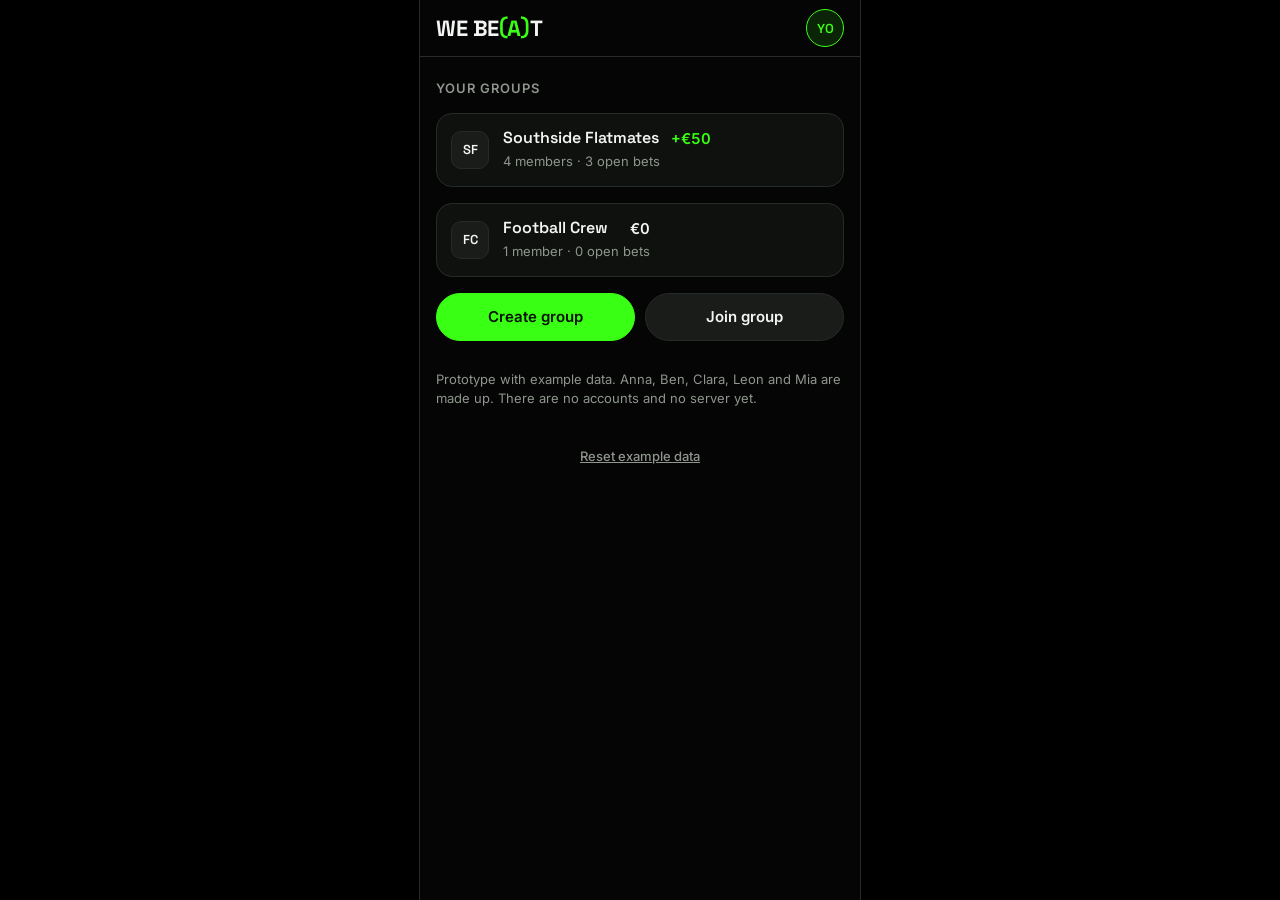
==== commit dcca636b: "Implement all open to-dos across the four work areas Groups: join by invite code, group picture and " ====
--- a/prototype/index.html
+++ b/prototype/index.html
@@ -16,7 +16,8 @@
 <script src="js/core.js"></script>
 <script src="js/logic.js"></script>
 <script src="js/home.js"></script>
-<script src="js/members.js"></script>
+<script src="js/admin.js"></script>
+<script src="js/profile.js"></script>
 <script src="js/settle.js"></script>
 <script src="js/group.js"></script>
 <script src="js/bet-new.js"></script>
--- a/prototype/css/styles.css
+++ b/prototype/css/styles.css
@@ -77,3 +77,29 @@
 #toast { position: fixed; left: 50%; transform: translateX(-50%); bottom: calc(20px + env(safe-area-inset-bottom, 0px)); z-index: 20; max-width: min(400px, calc(100vw - 32px));
   background: var(--fg); color: #000; font: 600 14px/1.3 var(--body); padding: 12px 16px; border-radius: 14px; }
 .linkbtn { background: none; border: 0; color: var(--mut); font: 500 13px/1 var(--body); text-decoration: underline; cursor: pointer; padding: 12px 0; align-self: center; }
+
+/* Avatars: placeholders with initials until real profile and group pictures exist. */
+.av { display: inline-grid; place-items: center; width: 36px; height: 36px; flex: none; border-radius: 50%; border: 1px solid var(--neon); background: var(--neon-dim); color: var(--neon); font: 600 13px/1 var(--display); }
+.av.g { border-radius: 10px; border-color: var(--line); background: var(--s2); color: var(--fg); }
+.av.lg { width: 56px; height: 56px; font-size: 18px; }
+.av.g.lg { border-radius: 16px; }
+.avbtn { border: 0; background: none; padding: 0; cursor: pointer; border-radius: 50%; }
+.top .sp { flex: 1; }
+.top .brand { margin: 0; font-size: 22px; }
+.hero.withav { flex-direction: row; align-items: center; gap: 14px; }
+.col { display: flex; flex-direction: column; gap: 2px; min-width: 0; }
+.ghead { display: flex; align-items: center; gap: 14px; min-width: 0; }
+.ghead p { margin: 0; }
+.who { display: flex; align-items: center; gap: 10px; min-width: 0; }
+.row input { flex: 1; }
+.score { display: grid; grid-template-columns: 1fr auto 1fr; gap: 10px; align-items: end; }
+.score b { font: 700 22px/1 var(--display); padding-bottom: 12px; }
+
+/* Group detail: balance with "Settle up" on the right, "+" to create a bet, bets you have not joined. */
+.hero.split { flex-direction: row; align-items: center; justify-content: space-between; gap: 14px; }
+.plus { width: 36px; height: 36px; margin-left: auto; flex: none; border: 0; border-radius: 50%; background: var(--neon); color: #041200; font: 700 24px/1 var(--display); cursor: pointer; }
+.plus:disabled { opacity: .35; cursor: not-allowed; }
+.joinhint { color: var(--neon); font-weight: 600; }
+
+/* Wordmark: brackets hang below the baseline in this typeface, so lift them to line up with the capitals. */
+.brand i { font-style: normal; position: relative; top: -.12em; }
